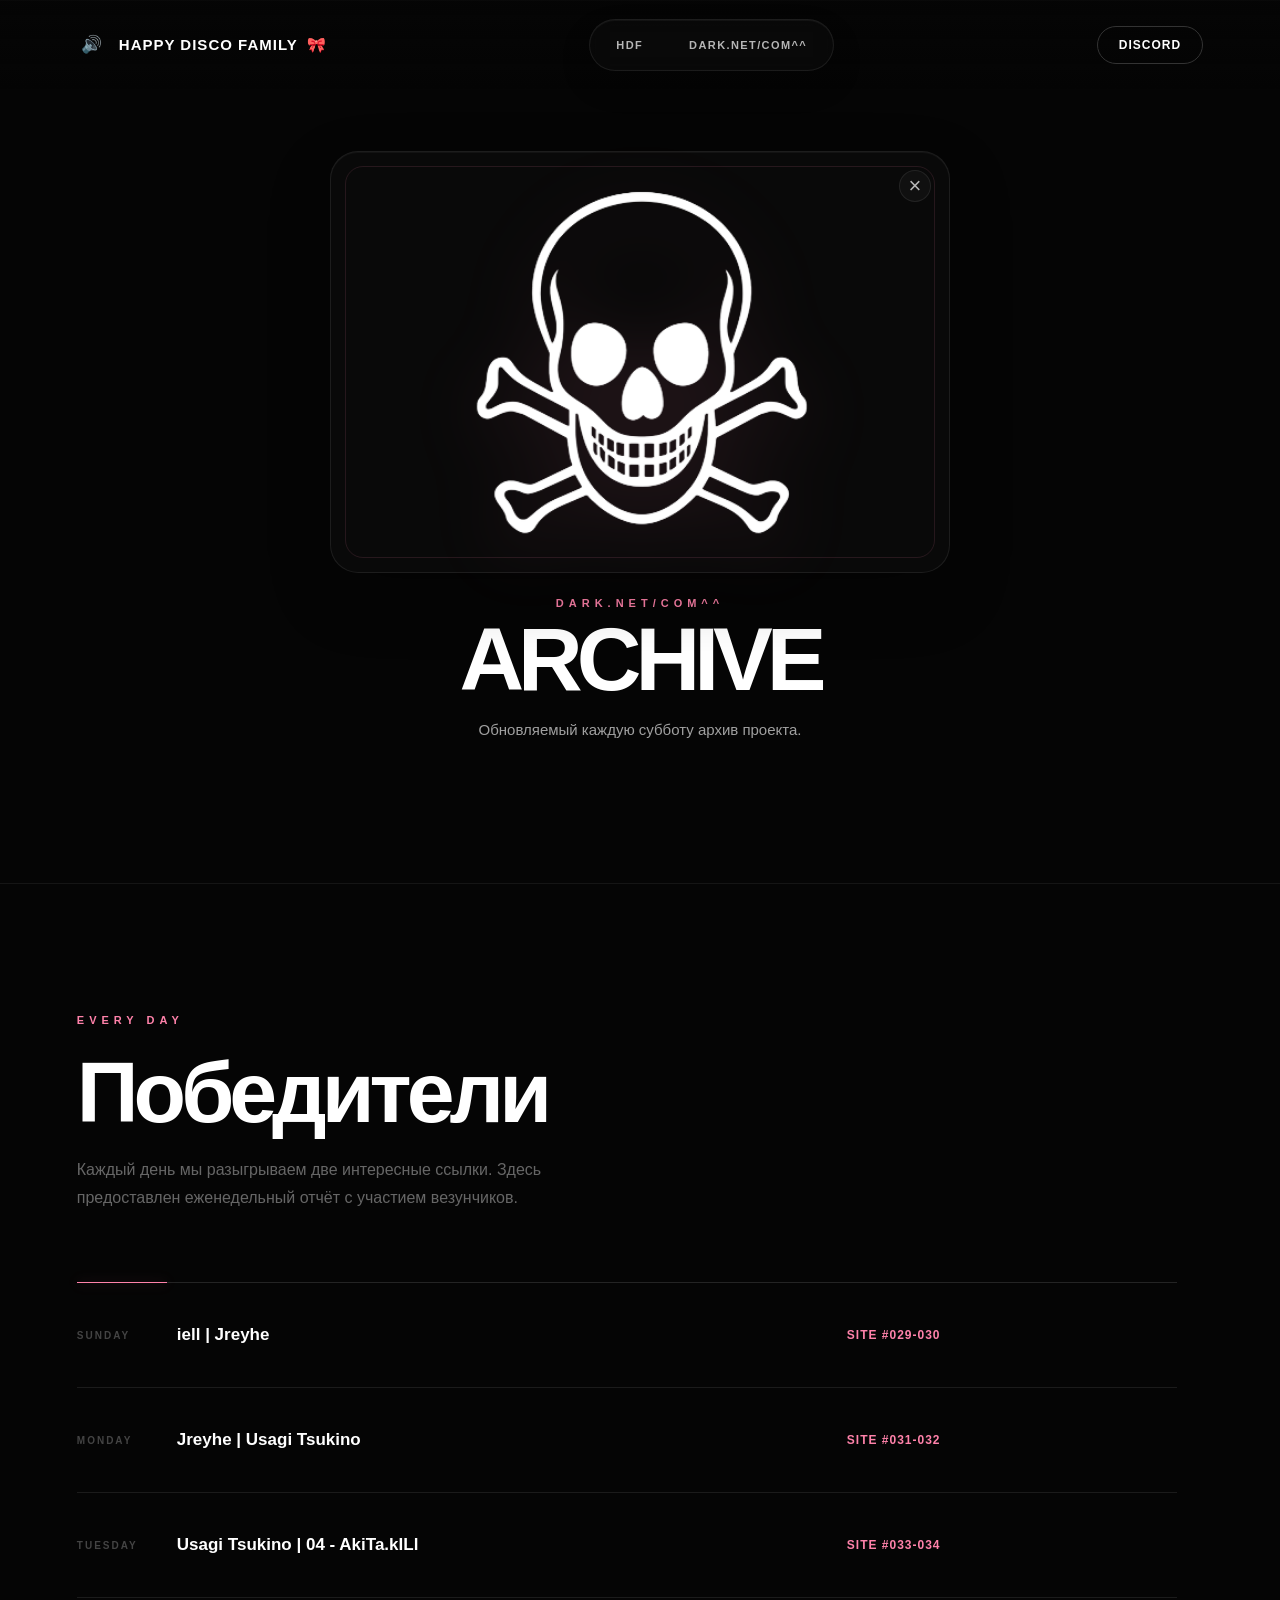
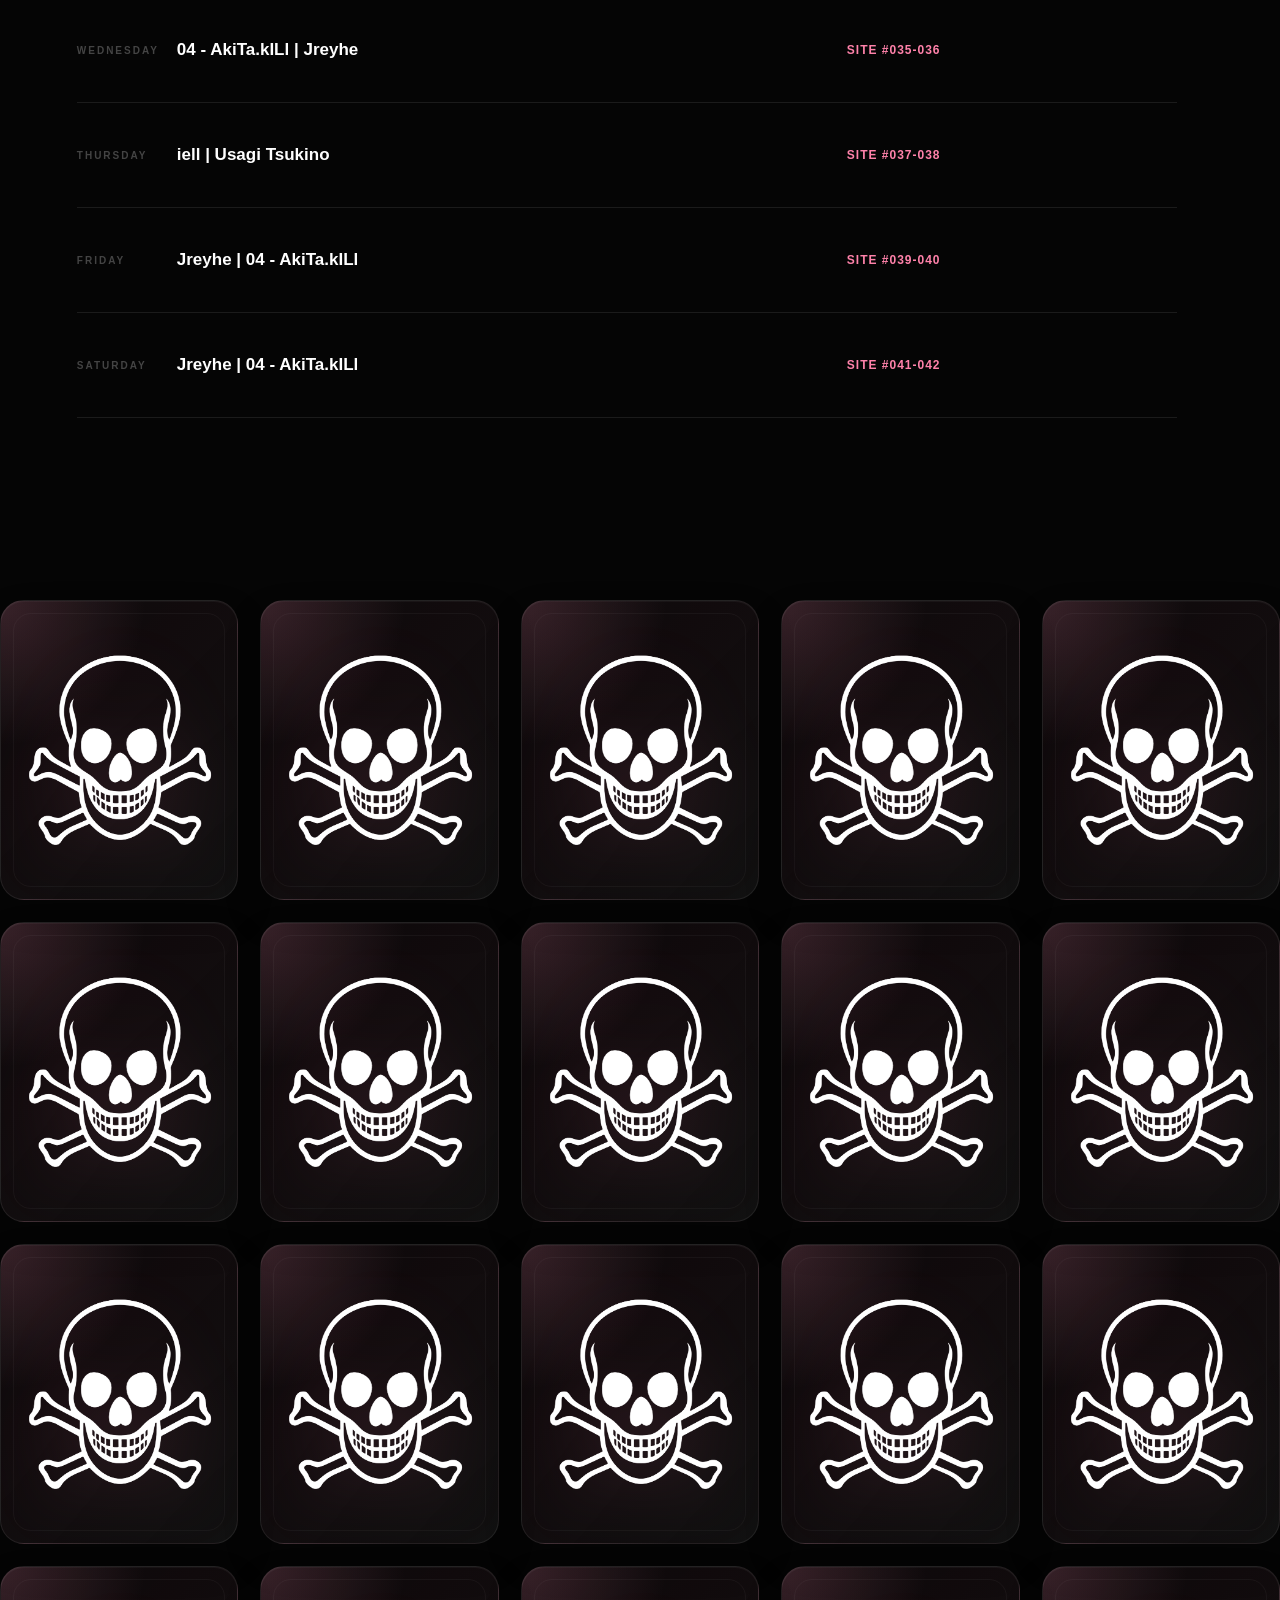
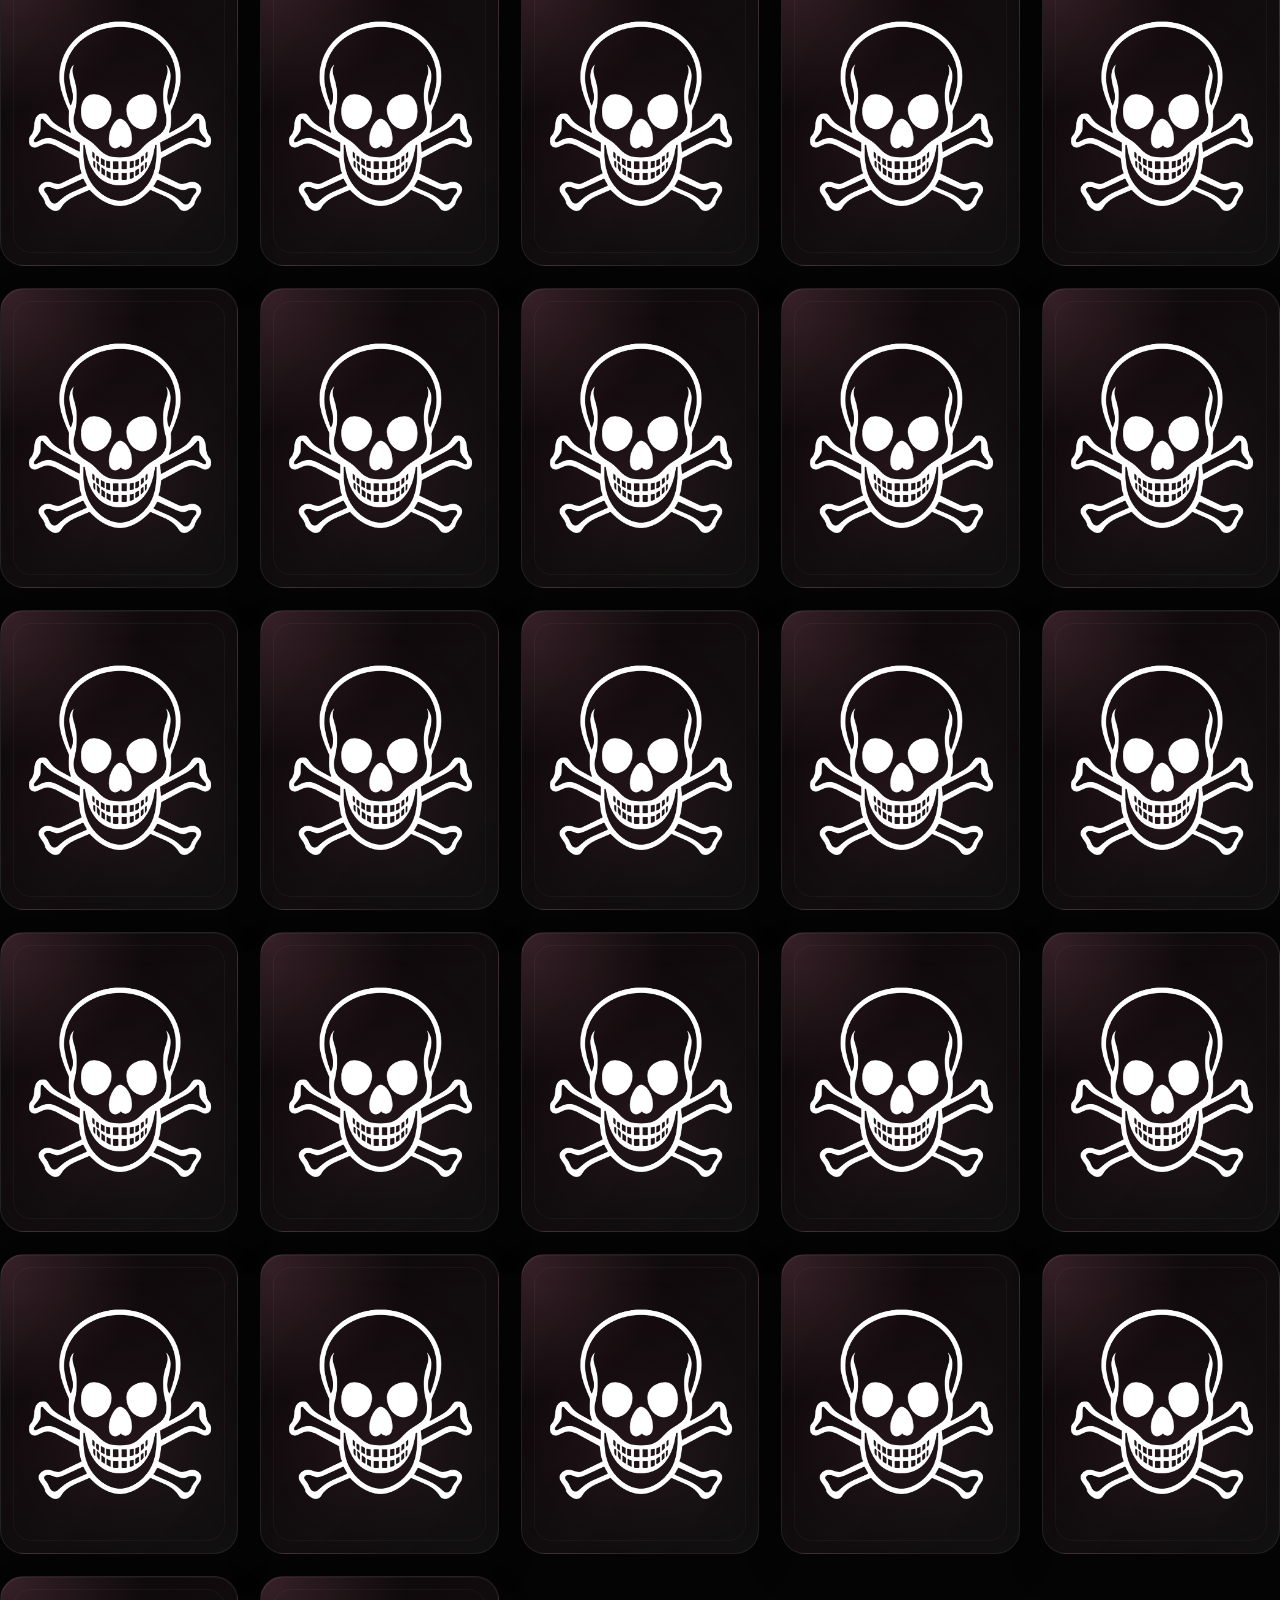
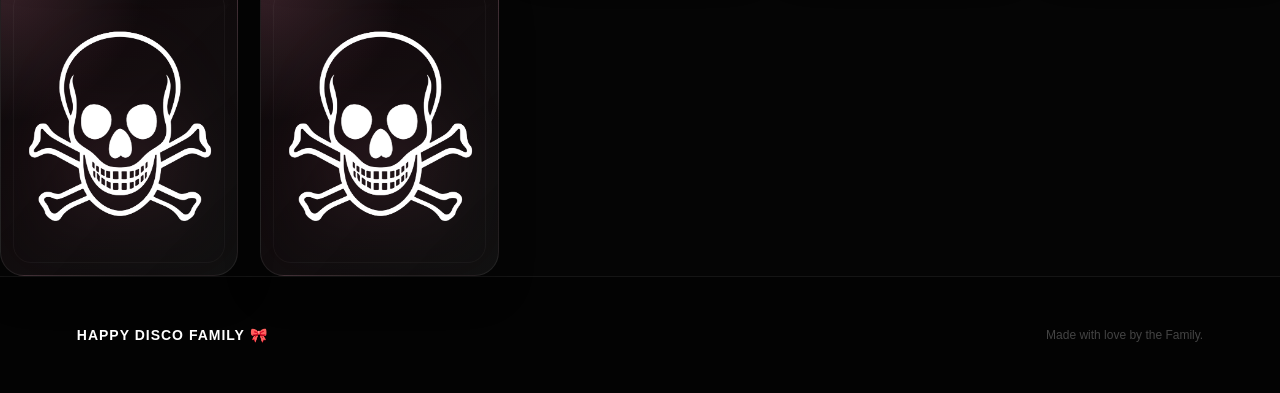
==== archive.html @ ae35b3ab "Add files via upload" ====
<!DOCTYPE html>

<html lang="ru">

<head>

    <meta charset="UTF-8">

    <meta
        name="viewport"
        content="width=device-width, initial-scale=1.0"
    >

    <title>Happy Disco Family 🎀 - Archive</title>

    <link
        rel="stylesheet"
        href="style.css"
    >

</head>

<body>

    <audio
        id="background-music"
        src="music/Massive Attack, Elizabeth Fraser - Teardrop (SPOTISAVER).mp3"
        autoplay
        loop
        preload="auto"
    ></audio>

    <!-- =========================
         НАВИГАЦИЯ
    ========================== -->

    <header class="navbar">

        <div class="navbar-brand">

            <div class="audio-control">

                <button
                    class="audio-toggle"
                    type="button"
                    aria-label="Выключить звук"
                    aria-pressed="false"
                >
                    <span aria-hidden="true">🔊</span>
                </button>

                <label class="volume-slider" aria-label="Громкость">
                    <input
                        type="range"
                        min="0"
                        max="1"
                        step="0.01"
                        value="1"
                    >
                </label>

            </div>

            <a
                href="index.html"
                class="logo"
            >
                HAPPY DISCO FAMILY <span>🎀</span>
            </a>

        </div>


        <nav>

            <a href="index.html#family">
                HDF
            </a>

            <a href="index.html#darknet">
                DARK.NET/COM^^
            </a>

        </nav>


        <a
            href="https://discord.gg/QB5gDTQSHA"
            class="discord-button"
            target="_blank"
            rel="noopener noreferrer"
        >
            DISCORD
        </a>

    </header>



    <main>


        <!-- =========================
             АРХИВ
        ========================== -->

        <section class="archive">

            <div class="archive-hero">

                <div class="archive-hero-logo">
                    <a href="index.html" class="archive-close" aria-label="Закрыть">
                        ×
                    </a>

                    <img
                        src="images/logo.png"
                        alt="Dark.Net/Com^^ logo"
                    >
                </div>

                <div class="archive-hero-copy">
                    <p class="eyebrow">
                        DARK.NET/COM^^
                    </p>

                    <h1>
                        ARCHIVE
                    </h1>

                    <p>
                        Обновляемый каждую субботу архив проекта.
                    </p>
                </div>

            </div>

        </section>


        <!-- =========================
             ПОБЕДИТЕЛИ
        ========================== -->

        <section
            class="winners"
            id="winners"
        >


            <div class="section-heading">

                <p class="eyebrow">
                    EVERY DAY
                </p>


                <h2>
                    Победители
                </h2>


                <p>
                    Каждый день мы разыгрываем две интересные ссылки.
                    Здесь предоставлен еженедельный отчёт с участием везунчиков.
                </p>

            </div>



            <div class="winner-list">


                <div class="winner">

                    <span class="winner-day">
                        SUNDAY
                    </span>


                    <span class="winner-name">
                        iell | Jreyhe
                    </span>


                    <span class="winner-site">
                        SITE #029-030
                    </span>

                </div>



                <div class="winner">

                    <span class="winner-day">
                        MONDAY
                    </span>


                    <span class="winner-name">
                        Jreyhe | Usagi Tsukino
                    </span>


                    <span class="winner-site">
                        SITE #031-032
                    </span>

                </div>



                <div class="winner">

                    <span class="winner-day">
                        TUESDAY
                    </span>


                    <span class="winner-name">
                        Usagi Tsukino | 04 - AkiTa.kILl
                    </span>


                    <span class="winner-site">
                        SITE #033-034
                    </span>

                </div>



                <div class="winner">

                    <span class="winner-day">
                        WEDNESDAY
                    </span>


                    <span class="winner-name">
                        04 - AkiTa.kILl | Jreyhe
                    </span>


                    <span class="winner-site">
                        SITE #035-036
                    </span>

                </div>



                <div class="winner">

                    <span class="winner-day">
                        THURSDAY
                    </span>


                    <span class="winner-name">
                        iell | Usagi Tsukino
                    </span>


                    <span class="winner-site">
                        SITE #037-038
                    </span>

                </div>



                <div class="winner">

                    <span class="winner-day">
                        FRIDAY
                    </span>


                    <span class="winner-name">
                        Jreyhe | 04 - AkiTa.kILl
                    </span>


                    <span class="winner-site">
                        SITE #039-040
                    </span>

                </div>



                <div class="winner">

                    <span class="winner-day">
                        SATURDAY
                    </span>


                    <span class="winner-name">
                        Jreyhe | 04 - AkiTa.kILl
                    </span>


                    <span class="winner-site">
                        SITE #041-042
                    </span>

                </div>


            </div>


        </section>


            <div class="archive-card-section">

                <div class="archive-card-grid">

                    <article class="flip-card site-card-001" tabindex="0" aria-label="Перевернуть карточку">
                        <div class="flip-card-inner">
                            <div class="flip-card-face flip-card-front">
                                <img src="images/logo.png" alt="Dark.Net/Com^^" />
                            </div>
                            <div class="flip-card-face flip-card-back">
                                <span class="card-tag">SITE #001</span>
                                <img class="site-icon" src="icons/Pornhub.png" alt="Pornhub" />
                                <a
                                    class="site-link-button"
                                    href="https://www.youtube.com/channel/UCO9WgXkL3Xd7jzasGECyHsg"
                                    target="_blank"
                                    rel="noopener noreferrer"
                                >
                                    ОТКРЫТЬ САЙТ
                                </a>
                            </div>
                        </div>
                    </article>

                    <article class="flip-card" tabindex="0" aria-label="Перевернуть карточку">
                        <div class="flip-card-inner">
                            <div class="flip-card-face flip-card-front">
                                <img src="images/logo.png" alt="Dark.Net/Com^^" />
                            </div>
                            <div class="flip-card-face flip-card-back">
                                <span class="card-tag">SITE #002</span>
                                <img class="site-icon" src='icons/Meow Camera.png' alt="Meow Camera" />
                                <a class="site-link-button" href="https://meow.camera" target="_blank" rel="noopener noreferrer">ОТКРЫТЬ САЙТ</a>
                            </div>
                        </div>
                    </article>

                    <article class="flip-card" tabindex="0" aria-label="Перевернуть карточку">
                        <div class="flip-card-inner">
                            <div class="flip-card-face flip-card-front">
                                <img src="images/logo.png" alt="Dark.Net/Com^^" />
                            </div>
                            <div class="flip-card-face flip-card-back">
                                <span class="card-tag">SITE #003</span>
                                <img class="site-icon" src="icons/Dverso.png" alt="Dverso" />
                                <a class="site-link-button" href="https://tools.dverso.io/bgremove" target="_blank" rel="noopener noreferrer">ОТКРЫТЬ САЙТ</a>
                            </div>
                        </div>
                    </article>

                    <article class="flip-card" tabindex="0" aria-label="Перевернуть карточку">
                        <div class="flip-card-inner">
                            <div class="flip-card-face flip-card-front">
                                <img src="images/logo.png" alt="Dark.Net/Com^^" />
                            </div>
                            <div class="flip-card-face flip-card-back">
                                <span class="card-tag">SITE #004</span>
                                <img class="site-icon" src="icons/Saydnaya.png" alt="Saydnaya" />
                                <a class="site-link-button" href="https://saydnaya.amnesty.org"ner noreferrer">ОТКРЫТЬ САЙТ</a>
                            </div>
                        </div>
                    </article>

                    <article class="flip-card" tabindex="0" aria-label="Перевернуть карточку">
                        <div class="flip-card-inner">
                            <div class="flip-card-face flip-card-front">
                                <img src="images/logo.png" alt="Dark.Net/Com^^" />
                            </div>
                            <div class="flip-card-face flip-card-back">
                                <span class="card-tag">SITE #005</span>
                                <img class="site-icon" src="icons/Elgoog.png" alt="Elgoog" />
                                <a class="site-link-button" href="https://elgoog.im" rel="noopener noreferrer">ОТКРЫТЬ САЙТ</a>
                            </div>
                        </div>
                    </article>

                    <article class="flip-card" tabindex="0" aria-label="Перевернуть карточку">
                        <div class="flip-card-inner">
                            <div class="flip-card-face flip-card-front">
                                <img src="images/logo.png" alt="Dark.Net/Com^^" />
                            </div>
                            <div class="flip-card-face flip-card-back">
                                <span class="card-tag">SITE #006</span>
                                <img class="site-icon" src="icons/Radio Garden.png" alt="Radio Garden" />
                                <a class="site-link-button" href="https://radio.garden" target="_blank" rel="noopener noreferrer">ОТКРЫТЬ САЙТ</a>
                            </div>
                        </div>
                    </article>

                    <article class="flip-card" tabindex="0" aria-label="Перевернуть карточку">
                        <div class="flip-card-inner">
                            <div class="flip-card-face flip-card-front">
                                <img src="images/logo.png" alt="Dark.Net/Com^^" />
                            </div>
                            <div class="flip-card-face flip-card-back">
                                <span class="card-tag">SITE #007</span>
                                <img class="site-icon" src="icons/Windows93.png" alt="Windows 93" />
                                <a class="site-link-button" href="https://windows93.net" target="_blank" rel="noopener noreferrer">ОТКРЫТЬ САЙТ</a>
                            </div>
                        </div>
                    </article>

                    <article class="flip-card" tabindex="0" aria-label="Перевернуть карточку">
                        <div class="flip-card-inner">
                            <div class="flip-card-face flip-card-front">
                                <img src="images/logo.png" alt="Dark.Net/Com^^" />
                            </div>
                            <div class="flip-card-face flip-card-back">
                                <span class="card-tag">SITE #008</span>
                                <img class="site-icon" src="icons/Jomi.png" alt="Jomi" />
                                <a class="site-link-button" href="https://jomi.com" target="_blank" rel="noopener noreferrer">ОТКРЫТЬ САЙТ</a>
                            </div>
                        </div>
                    </article>

                    <article class="flip-card" tabindex="0" aria-label="Перевернуть карточку">
                        <div class="flip-card-inner">
                            <div class="flip-card-face flip-card-front">
                                <img src="images/logo.png" alt="Dark.Net/Com^^" />
                            </div>
                            <div class="flip-card-face flip-card-back">
                                <span class="card-tag">SITE #009</span>
                                <img class="site-icon" src="icons/PIXELSYNTH.png" alt="PIXELSYNTH" />
                                <a class="site-link-button" href="https://ojack.xyz/PIXELSYNTH" target="_blank" rel="noopener noreferrer">ОТКРЫТЬ САЙТ</a>
                            </div>
                        </div>
                    </article>

                    <article class="flip-card" tabindex="0" aria-label="Перевернуть карточку">
                        <div class="flip-card-inner">
                            <div class="flip-card-face flip-card-front">
                                <img src="images/logo.png" alt="Dark.Net/Com^^" />
                            </div>
                            <div class="flip-card-face flip-card-back">
                                <span class="card-tag">SITE #010</span>
                                <img class="site-icon" src="icons/StaggeringBeauty.png" alt="Staggering Beauty" />
                                <a class="site-link-button" href="https://staggeringbeauty.io" target="_blank" rel="noopener noreferrer">ОТКРЫТЬ САЙТ</a>
                            </div>
                        </div>
                    </article>

                    <article class="flip-card" tabindex="0" aria-label="Перевернуть карточку">
                        <div class="flip-card-inner">
                            <div class="flip-card-face flip-card-front">
                                <img src="images/logo.png" alt="Dark.Net/Com^^" />
                            </div>
                            <div class="flip-card-face flip-card-back">
                                <span class="card-tag">SITE #011</span>
                                <img class="site-icon" src="icons/Pastvu.png" alt="PastVu" />
                                <a class="site-link-button" href="https://pastvu.com" target="_blank" rel="noopener noreferrer">ОТКРЫТЬ САЙТ</a>
                            </div>
                        </div>
                    </article>

                    <article class="flip-card" tabindex="0" aria-label="Перевернуть карточку">
                        <div class="flip-card-inner">
                            <div class="flip-card-face flip-card-front">
                                <img src="images/logo.png" alt="Dark.Net/Com^^" />
                            </div>
                            <div class="flip-card-face flip-card-back">
                                <span class="card-tag">SITE #012</span>
                                <img class="site-icon" src="icons/Lofi-Player.png" alt="Lofi Player" />
                                <a class="site-link-button" href="https://magenta.github.io/lofi-player" target="_blank" rel="noopener noreferrer">ОТКРЫТЬ САЙТ</a>
                            </div>
                        </div>
                    </article>

                    <article class="flip-card" tabindex="0" aria-label="Перевернуть карточку">
                        <div class="flip-card-inner">
                            <div class="flip-card-face flip-card-front">
                                <img src="images/logo.png" alt="Dark.Net/Com^^" />
                            </div>
                            <div class="flip-card-face flip-card-back">
                                <span class="card-tag">SITE #013</span>
                                <img class="site-icon" src="icons/MazeToys.png" alt="Maze Toys" />
                                <a class="site-link-button" href="https://maze.toys" target="_blank" rel="noopener noreferrer">ОТКРЫТЬ САЙТ</a>
                            </div>
                        </div>
                    </article>

                    <article class="flip-card" tabindex="0" aria-label="Перевернуть карточку">
                        <div class="flip-card-inner">
                            <div class="flip-card-face flip-card-front">
                                <img src="images/logo.png" alt="Dark.Net/Com^^" />
                            </div>
                            <div class="flip-card-face flip-card-back">
                                <span class="card-tag">SITE #014</span>
                                <img class="site-icon" src="icons/Webamp.png" alt="Webamp" />
                                <a class="site-link-button" href="https://webamp.org" target="_blank" rel="noopener noreferrer">ОТКРЫТЬ САЙТ</a>
                            </div>
                        </div>
                    </article>

                    <article class="flip-card" tabindex="0" aria-label="Перевернуть карточку">
                        <div class="flip-card-inner">
                            <div class="flip-card-face flip-card-front">
                                <img src="images/logo.png" alt="Dark.Net/Com^^" />
                            </div>
                            <div class="flip-card-face flip-card-back">
                                <span class="card-tag">SITE #015</span>
                                <img class="site-icon" src="icons/ChihuahuaSpin.png" alt="Chihuahua Spin" />
                                <a class="site-link-button" href="http://chihuahuaspin.com" target="_blank" rel="noopener noreferrer">ОТКРЫТЬ САЙТ</a>
                            </div>
                        </div>
                    </article>

                    <article class="flip-card" tabindex="0" aria-label="Перевернуть карточку">
                        <div class="flip-card-inner">
                            <div class="flip-card-face flip-card-front">
                                <img src="images/logo.png" alt="Dark.Net/Com^^" />
                            </div>
                            <div class="flip-card-face flip-card-back">
                                <span class="card-tag">SITE #016</span>
                                <img class="site-icon" src="icons/PlaneCrashInfo.png" alt="Plane Crash Info" />
                                <a class="site-link-button" href="https://planecrashinfo.com" target="_blank" rel="noopener noreferrer">ОТКРЫТЬ САЙТ</a>
                            </div>
                        </div>
                    </article>

                    <article class="flip-card" tabindex="0" aria-label="Перевернуть карточку">
                        <div class="flip-card-inner">
                            <div class="flip-card-face flip-card-front">
                                <img src="images/logo.png" alt="Dark.Net/Com^^" />
                            </div>
                            <div class="flip-card-face flip-card-back">
                                <span class="card-tag">SITE #017</span>
                                <img class="site-icon" src="icons/Lomando.png" alt="Lomando" />
                                <a class="site-link-button" href="https://lomando.com" target="_blank" rel="noopener noreferrer">ОТКРЫТЬ САЙТ</a>
                            </div>
                        </div>
                    </article>

                    <article class="flip-card" tabindex="0" aria-label="Перевернуть карточку">
                        <div class="flip-card-inner">
                            <div class="flip-card-face flip-card-front">
                                <img src="images/logo.png" alt="Dark.Net/Com^^" />
                            </div>
                            <div class="flip-card-face flip-card-back">
                                <span class="card-tag">SITE #018</span>
                                <img class="site-icon" src="icons/Shared-Piano.png" alt="Shared Piano" />
                                <a class="site-link-button" href="https://musiclab.chromeexperiments.com/Shared-Piano" target="_blank" rel="noopener noreferrer">ОТКРЫТЬ САЙТ</a>
                            </div>
                        </div>
                    </article>

                    <article class="flip-card" tabindex="0" aria-label="Перевернуть карточку">
                        <div class="flip-card-inner">
                            <div class="flip-card-face flip-card-front">
                                <img src="images/logo.png" alt="Dark.Net/Com^^" />
                            </div>
                            <div class="flip-card-face flip-card-back">
                                <span class="card-tag">SITE #019</span>
                                <img class="site-icon" src="icons/Astronaut.png" alt="Astronaut" />
                                <a class="site-link-button" href="http://astronaut.io" target="_blank" rel="noopener noreferrer">ОТКРЫТЬ САЙТ</a>
                            </div>
                        </div>
                    </article>

                    <article class="flip-card" tabindex="0" aria-label="Перевернуть карточку">
                        <div class="flip-card-inner">
                            <div class="flip-card-face flip-card-front">
                                <img src="images/logo.png" alt="Dark.Net/Com^^" />
                            </div>
                            <div class="flip-card-face flip-card-back">
                                <span class="card-tag">SITE #020</span>
                                <img class="site-icon" src="icons/TheQuietPlace.png" alt="The Quiet Place Project" />
                                <a class="site-link-button" href="https://thequietplaceproject.xyz" target="_blank" rel="noopener noreferrer">ОТКРЫТЬ САЙТ</a>
                            </div>
                        </div>
                    </article>

                    <article class="flip-card" tabindex="0" aria-label="Перевернуть карточку">
                        <div class="flip-card-inner">
                            <div class="flip-card-face flip-card-front">
                                <img src="images/logo.png" alt="Dark.Net/Com^^" />
                            </div>
                            <div class="flip-card-face flip-card-back">
                                <span class="card-tag">SITE #021</span>
                                <img class="site-icon" src="icons/Stimulation-Clicker.png" alt="Stimulation Clicker" />
                                <a class="site-link-button" href="https://neal.fun/stimulation-clicker" target="_blank" rel="noopener noreferrer">ОТКРЫТЬ САЙТ</a>
                            </div>
                        </div>
                    </article>

                    <article class="flip-card" tabindex="0" aria-label="Перевернуть карточку">
                        <div class="flip-card-inner">
                            <div class="flip-card-face flip-card-front">
                                <img src="images/logo.png" alt="Dark.Net/Com^^" />
                            </div>
                            <div class="flip-card-face flip-card-back">
                                <span class="card-tag">SITE #022</span>
                                <img class="site-icon" src="icons/Internet-Roadtrip.png" alt="Internet Roadtrip" />
                                <a class="site-link-button" href="https://neal.fun/internet-roadtrip" target="_blank" rel="noopener noreferrer">ОТКРЫТЬ САЙТ</a>
                            </div>
                        </div>
                    </article>

                    <article class="flip-card" tabindex="0" aria-label="Перевернуть карточку">
                        <div class="flip-card-inner">
                            <div class="flip-card-face flip-card-front">
                                <img src="images/logo.png" alt="Dark.Net/Com^^" />
                            </div>
                            <div class="flip-card-face flip-card-back">
                                <span class="card-tag">SITE #023</span>
                                <img class="site-icon" src="icons/Death-Spiral.png" alt="Death Spiral" />
                                <a class="site-link-button" href="https://kindanice.itch.io/death-spiral" target="_blank" rel="noopener noreferrer">ОТКРЫТЬ САЙТ</a>
                            </div>
                        </div>
                    </article>

                    <article class="flip-card" tabindex="0" aria-label="Перевернуть карточку">
                        <div class="flip-card-inner">
                            <div class="flip-card-face flip-card-front">
                                <img src="images/logo.png" alt="Dark.Net/Com^^" />
                            </div>
                            <div class="flip-card-face flip-card-back">
                                <span class="card-tag">SITE #024</span>
                                <img class="site-icon" src="icons/Moss-Moss.png" alt="Moss Moss" />
                                <a class="site-link-button" href="https://noelcody.itch.io/moss-moss" target="_blank" rel="noopener noreferrer">ОТКРЫТЬ САЙТ</a>
                            </div>
                        </div>
                    </article>

                    <article class="flip-card" tabindex="0" aria-label="Перевернуть карточку">
                        <div class="flip-card-inner">
                            <div class="flip-card-face flip-card-front">
                                <img src="images/logo.png" alt="Dark.Net/Com^^" />
                            </div>
                            <div class="flip-card-face flip-card-back">
                                <span class="card-tag">SITE #025</span>
                                <img class="site-icon" src="icons/NetworkEffect.png" alt="Network Effect" />
                                <a class="site-link-button" href="https://networkeffect.io" target="_blank" rel="noopener noreferrer">ОТКРЫТЬ САЙТ</a>
                            </div>
                        </div>
                    </article>

                    <article class="flip-card" tabindex="0" aria-label="Перевернуть карточку">
                        <div class="flip-card-inner">
                            <div class="flip-card-face flip-card-front">
                                <img src="images/logo.png" alt="Dark.Net/Com^^" />
                            </div>
                            <div class="flip-card-face flip-card-back">
                                <span class="card-tag">SITE #026</span>
                                <img class="site-icon" src="icons/Roadtrip.png" alt="Roadtrip" />
                                <a class="site-link-button" href="https://tempo-l.ch/experiments/roadtrip" target="_blank" rel="noopener noreferrer">ОТКРЫТЬ САЙТ</a>
                            </div>
                        </div>
                    </article>

                    <article class="flip-card" tabindex="0" aria-label="Перевернуть карточку">
                        <div class="flip-card-inner">
                            <div class="flip-card-face flip-card-front">
                                <img src="images/logo.png" alt="Dark.Net/Com^^" />
                            </div>
                            <div class="flip-card-face flip-card-back">
                                <span class="card-tag">SITE #027</span>
                                <img class="site-icon" src="icons/Earth-Food.png" alt="Earth Food" />
                                <a class="site-link-button" href="https://justone.earth/food" target="_blank" rel="noopener noreferrer">ОТКРЫТЬ САЙТ</a>
                            </div>
                        </div>
                    </article>

                    <article class="flip-card" tabindex="0" aria-label="Перевернуть карточку">
                        <div class="flip-card-inner">
                            <div class="flip-card-face flip-card-front">
                                <img src="images/logo.png" alt="Dark.Net/Com^^" />
                            </div>
                            <div class="flip-card-face flip-card-back">
                                <span class="card-tag">SITE #028</span>
                                <img class="site-icon" src="icons/Lines.png" alt="Lines" />
                                <a class="site-link-button" href="https://lines.chromeexperiments.com" target="_blank" rel="noopener noreferrer">ОТКРЫТЬ САЙТ</a>
                            </div>
                        </div>
                    </article>

                    <article class="flip-card" tabindex="0" aria-label="Перевернуть карточку">
                        <div class="flip-card-inner">
                            <div class="flip-card-face flip-card-front">
                                <img src="images/logo.png" alt="Dark.Net/Com^^" />
                            </div>
                            <div class="flip-card-face flip-card-back">
                                <span class="card-tag">SITE #029</span>
                                <img class="site-icon" src="icons/Window-Swap.png" alt="Window Swap" />
                                <a class="site-link-button" href="https://www.window-swap.com" target="_blank" rel="noopener noreferrer">ОТКРЫТЬ САЙТ</a>
                            </div>
                        </div>
                    </article>

                    <article class="flip-card" tabindex="0" aria-label="Перевернуть карточку">
                        <div class="flip-card-inner">
                            <div class="flip-card-face flip-card-front">
                                <img src="images/logo.png" alt="Dark.Net/Com^^" />
                            </div>
                            <div class="flip-card-face flip-card-back">
                                <span class="card-tag">SITE #030</span>
                                <img class="site-icon" src="icons/Zoomquilt.png" alt="Zoomquilt" />
                                <a class="site-link-button" href="https://zoomquilt.org" target="_blank" rel="noopener noreferrer">ОТКРЫТЬ САЙТ</a>
                            </div>
                        </div>
                    </article>

                    <article class="flip-card" tabindex="0" aria-label="Перевернуть карточку">
                        <div class="flip-card-inner">
                            <div class="flip-card-face flip-card-front">
                                <img src="images/logo.png" alt="Dark.Net/Com^^" />
                            </div>
                            <div class="flip-card-face flip-card-back">
                                <span class="card-tag">SITE #031</span>
                                <img class="site-icon" src="icons/UFO Stalker.png" alt="UFO Stalker" />
                                <a class="site-link-button" href="https://ufostalker.com" target="_blank" rel="noopener noreferrer">ОТКРЫТЬ САЙТ</a>
                            </div>
                        </div>
                    </article>

                    <article class="flip-card" tabindex="0" aria-label="Перевернуть карточку">
                        <div class="flip-card-inner">
                            <div class="flip-card-face flip-card-front">
                                <img src="images/logo.png" alt="Dark.Net/Com^^" />
                            </div>
                            <div class="flip-card-face flip-card-back">
                                <span class="card-tag">SITE #032</span>
                                <img class="site-icon" src="icons/Nukemap.png" alt="Nukemap" />
                                <a class="site-link-button" href="https://nuclearsecrecy.com/nukemap" target="_blank" rel="noopener noreferrer">ОТКРЫТЬ САЙТ</a>
                            </div>
                        </div>
                    </article>

                    <article class="flip-card" tabindex="0" aria-label="Перевернуть карточку">
                        <div class="flip-card-inner">
                            <div class="flip-card-face flip-card-front">
                                <img src="images/logo.png" alt="Dark.Net/Com^^" />
                            </div>
                            <div class="flip-card-face flip-card-back">
                                <span class="card-tag">SITE #033</span>
                                <img class="site-icon" src="icons/Purrli.png" alt="Purrli" />
                                <a class="site-link-button" href="https://purrli.com" target="_blank" rel="noopener noreferrer">ОТКРЫТЬ САЙТ</a>
                            </div>
                        </div>
                    </article>

                    <article class="flip-card" tabindex="0" aria-label="Перевернуть карточку">
                        <div class="flip-card-inner">
                            <div class="flip-card-face flip-card-front">
                                <img src="images/logo.png" alt="Dark.Net/Com^^" />
                            </div>
                            <div class="flip-card-face flip-card-back">
                                <span class="card-tag">SITE #034</span>
                                <img class="site-icon" src="icons/3D Periodic Table.png" alt="3D Periodic Table" />
                                <a class="site-link-button" href="https://graphoverflow.com/graphs/3d-periodic-table.html" target="_blank" rel="noopener noreferrer">ОТКРЫТЬ САЙТ</a>
                            </div>
                        </div>
                    </article>

                    <article class="flip-card" tabindex="0" aria-label="Перевернуть карточку">
                        <div class="flip-card-inner">
                            <div class="flip-card-face flip-card-front">
                                <img src="images/logo.png" alt="Dark.Net/Com^^" />
                            </div>
                            <div class="flip-card-face flip-card-back">
                                <span class="card-tag">SITE #035</span>
                                <img class="site-icon" src="icons/Kilobytes Gambit.png" alt="Kilobytes Gambit" />
                                <a class="site-link-button" href="https://vole.wtf/kilobytes-gambit" target="_blank" rel="noopener noreferrer">ОТКРЫТЬ САЙТ</a>
                            </div>
                        </div>
                    </article>

                    <article class="flip-card" tabindex="0" aria-label="Перевернуть карточку">
                        <div class="flip-card-inner">
                            <div class="flip-card-face flip-card-front">
                                <img src="images/logo.png" alt="Dark.Net/Com^^" />
                            </div>
                            <div class="flip-card-face flip-card-back">
                                <span class="card-tag">SITE #036</span>
                                <img class="site-icon" src="icons/Perfect Circle.png" alt="Perfect Circle" />
                                <a class="site-link-button" href="https://neal.fun/perfect-circle" target="_blank" rel="noopener noreferrer">ОТКРЫТЬ САЙТ</a>
                            </div>
                        </div>
                    </article>

                    <article class="flip-card" tabindex="0" aria-label="Перевернуть карточку">
                        <div class="flip-card-inner">
                            <div class="flip-card-face flip-card-front">
                                <img src="images/logo.png" alt="Dark.Net/Com^^" />
                            </div>
                            <div class="flip-card-face flip-card-back">
                                <span class="card-tag">SITE #037</span>
                                <img class="site-icon" src="icons/FlightRadar24.png" alt="Flight Radar 24" />
                                <a class="site-link-button" href="https://www.flightradar24.com" target="_blank" rel="noopener noreferrer">ОТКРЫТЬ САЙТ</a>
                            </div>
                        </div>
                    </article>

                    <article class="flip-card" tabindex="0" aria-label="Перевернуть карточку">
                        <div class="flip-card-inner">
                            <div class="flip-card-face flip-card-front">
                                <img src="images/logo.png" alt="Dark.Net/Com^^" />
                            </div>
                            <div class="flip-card-face flip-card-back">
                                <span class="card-tag">SITE #038</span>
                                <img class="site-icon" src="icons/EarthCam.png" alt="EarthCam" />
                                <a class="site-link-button" href="https://www.earthcam.com" target="_blank" rel="noopener noreferrer">ОТКРЫТЬ САЙТ</a>
                            </div>
                        </div>
                    </article>

                    <article class="flip-card" tabindex="0" aria-label="Перевернуть карточку">
                        <div class="flip-card-inner">
                            <div class="flip-card-face flip-card-front">
                                <img src="images/logo.png" alt="Dark.Net/Com^^" />
                            </div>
                            <div class="flip-card-face flip-card-back">
                                <span class="card-tag">SITE #039</span>
                                <img class="site-icon" src="icons/First Person Tetris.png" alt="First Person Tetris" />
                                <a class="site-link-button" href="https://firstpersontetris.com" target="_blank" rel="noopener noreferrer">ОТКРЫТЬ САЙТ</a>
                            </div>
                        </div>
                    </article>

                    <article class="flip-card" tabindex="0" aria-label="Перевернуть карточку">
                        <div class="flip-card-inner">
                            <div class="flip-card-face flip-card-front">
                                <img src="images/logo.png" alt="Dark.Net/Com^^" />
                            </div>
                            <div class="flip-card-face flip-card-back">
                                <span class="card-tag">SITE #040</span>
                                <img class="site-icon" src="icons/Classic Minecraft.png" alt="Classic Minecraft" />
                                <a class="site-link-button" href="https://classic.minecraft.net" target="_blank" rel="noopener noreferrer">ОТКРЫТЬ САЙТ</a>
                            </div>
                        </div>
                    </article>

                    <article class="flip-card" tabindex="0" aria-label="Перевернуть карточку">
                        <div class="flip-card-inner">
                            <div class="flip-card-face flip-card-front">
                                <img src="images/logo.png" alt="Dark.Net/Com^^" />
                            </div>
                            <div class="flip-card-face flip-card-back">
                                <span class="card-tag">SITE #041</span>
                                <img class="site-icon" src="icons/Pointer Pointer.png" alt="Pointer Pointer" />
                                <a class="site-link-button" href="https://pointerpointer.com" target="_blank" rel="noopener noreferrer">ОТКРЫТЬ САЙТ</a>
                            </div>
                        </div>
                    </article>

                    <article class="flip-card" tabindex="0" aria-label="Перевернуть карточку">
                        <div class="flip-card-inner">
                            <div class="flip-card-face flip-card-front">
                                <img src="images/logo.png" alt="Dark.Net/Com^^" />
                            </div>
                            <div class="flip-card-face flip-card-back">
                                <span class="card-tag">SITE #042</span>
                                <img class="site-icon" src="icons/JS Paint.png" alt="JS Paint" />
                                <a class="site-link-button" href="https://jspaint.app" target="_blank" rel="noopener noreferrer">ОТКРЫТЬ САЙТ</a>
                            </div>
                        </div>
                    </article>



                </div>
            </div>

    </main>



    <!-- =========================
         FOOTER
    ========================== -->

    <footer>

        <div class="footer-logo">
            HAPPY DISCO FAMILY 🎀
        </div>


        <p>
            Made with love by the Family.
        </p>

    </footer>



    <script src="script.js"></script>

</body>

</html>
---- style.css ----
/* =========================
ОСНОВА
========================= */

* {
  margin: 0;
  padding: 0;
  box-sizing: border-box;
  }

html {
scroll-behavior: smooth;
}

body {
background: #050505;
color: #ffffff;
font-family: Arial, Helvetica, sans-serif;
min-height: 100vh;
}

body.entry-locked {
overflow: hidden;
}

.entry-screen {
position: fixed;
inset: 0;
z-index: 1000;

display: grid;
place-items: center;

background: rgba(5, 5, 5, 0.5);
backdrop-filter: blur(18px);
-webkit-backdrop-filter: blur(18px);
cursor: pointer;

opacity: 1;
visibility: visible;
transition: opacity 0.7s ease, visibility 0.7s ease;
}

.entry-screen.is-hidden {
opacity: 0;
visibility: hidden;
pointer-events: none;
}

.entry-button {
padding: 0;

border: 0;
border-radius: 0;
background: transparent;
color: #ffffff;

font: inherit;
font-size: 12px;
font-weight: 700;
letter-spacing: 3px;

cursor: pointer;
transition: background 0.3s ease, border-color 0.3s ease, transform 0.3s ease;
}

.entry-button:hover,
.entry-button:focus-visible {
background: transparent;
transform: translateY(-3px);
outline: none;
}

a {
-webkit-tap-highlight-color: transparent;
}

/* =========================
НАВИГАЦИЯ
========================= */

.navbar {
position: fixed;


top: 0;
left: 0;

width: 100%;
height: 90px;

padding: 0 6%;

display: flex;
align-items: center;
justify-content: space-between;

z-index: 100;

transition:
    height 0.45s ease,
    background 0.45s ease,
    backdrop-filter 0.45s ease,
    border-color 0.45s ease,
    transform 0.45s ease;

border-bottom: 1px solid transparent;

}

.navbar::before {
content: "";


position: absolute;

inset: 0;

background:
    linear-gradient(
        180deg,
        rgba(5, 5, 5, 0.72),
        transparent
    );

pointer-events: none;

z-index: -1;

}

.logo {
color: #ffffff;


text-decoration: none;

font-size: 15px;
font-weight: 700;

letter-spacing: 1px;

transition: 0.3s;

}

.navbar-brand {
display: flex;
align-items: center;
gap: 12px;
}

.audio-control {
position: relative;
display: flex;
align-items: center;
}

.audio-toggle {
width: 30px;
height: 30px;
padding: 0;

border: 0;
background: transparent;
color: #ffffff;

font-size: 17px;
line-height: 1;
cursor: pointer;
opacity: 0.78;
transition: opacity 0.3s ease, transform 0.3s ease;
}

.audio-toggle:hover,
.audio-toggle:focus-visible {
opacity: 1;
transform: scale(1.1);
outline: none;
}

.volume-slider {
position: absolute;
top: calc(100% + 8px);
left: 50%;
z-index: 2;

display: flex;
align-items: center;
justify-content: center;
width: 30px;
height: 108px;

background: rgba(5, 5, 5, 0.86);
border: 1px solid rgba(255, 255, 255, 0.14);
border-radius: 8px;
backdrop-filter: blur(10px);

opacity: 0;
visibility: hidden;
pointer-events: none;
transform: translate(-50%, -6px);
transition: opacity 0.25s ease, visibility 0.25s ease, transform 0.25s ease;
}

.audio-control:hover .volume-slider,
.audio-control:focus-within .volume-slider {
opacity: 1;
visibility: visible;
pointer-events: auto;
transform: translate(-50%, 0);
}

.volume-slider input {
width: 88px;
height: 24px;
accent-color: #ff82aa;
transform: rotate(-90deg);
cursor: pointer;
}

.logo span {
margin-left: 4px;


display: inline-block;

transition: 0.3s;

}

.logo:hover span {
transform:
rotate(12deg)
scale(1.1);
}

nav {
display: inline-flex;
align-items: center;
justify-content: center;

gap: 10px;
padding: 8px;

background: rgba(255, 255, 255, 0.02);
border: 1px solid rgba(255, 255, 255, 0.08);
border-radius: 999px;
backdrop-filter: blur(8px);
box-shadow: inset 0 1px 0 rgba(255, 255, 255, 0.04), 0 14px 30px rgba(0, 0, 0, 0.18);
}

nav a {
color: rgba(255, 255, 255, 0.7);
text-decoration: none;
font-size: 11px;
font-weight: 700;
letter-spacing: 1.4px;
text-transform: uppercase;

padding: 11px 18px;
border-radius: 999px;
position: relative;
transition: color 0.3s ease, background 0.3s ease, transform 0.3s ease, box-shadow 0.3s ease;
}

nav a::after {
content: none;
}

nav a:hover {
color: #ffffff;
background: rgba(255, 130, 170, 0.08);
box-shadow: inset 0 0 0 1px rgba(255, 130, 170, 0.2);
transform: translateY(-1px);
}

.discord-button {
color: #ffffff;


text-decoration: none;

font-size: 12px;
font-weight: 700;

letter-spacing: 1px;

border: 1px solid #333333;

padding: 11px 21px;

border-radius: 100px;

transition:
    background 0.3s ease,
    color 0.3s ease,
    border-color 0.3s ease,
    transform 0.3s ease;

}

.discord-button:hover {
background: #ffffff;


color: #000000;

border-color: #ffffff;

transform:
    translateY(-2px);

}

/* =========================
NAVBAR SCROLL
========================= */

.navbar-scrolled {
height: 68px;


padding-left: 4%;
padding-right: 4%;

background:
    rgba(5, 5, 5, 0.78);

backdrop-filter:
    blur(18px);

-webkit-backdrop-filter:
    blur(18px);

border-bottom:
    1px solid rgba(255, 255, 255, 0.07);

}

.navbar-scrolled .logo {
font-size: 13px;
}

.navbar-scrolled nav {
gap: 30px;
}

.navbar-scrolled .discord-button {
padding: 9px 18px;


font-size: 11px;

}

.navbar-hidden {
transform:
translateY(-100%);
}

/* =========================
HERO
========================= */

.hero {
min-height: 100vh;


position: relative;

display: flex;

align-items: center;
justify-content: center;

text-align: center;

padding:
    120px 20px 100px;

overflow: hidden;

background:
    radial-gradient(
        circle at 50% 45%,
        rgba(255, 79, 145, 0.035),
        transparent 45%
    ),
    #050505;

}

.hero-grid {
position: absolute;


inset: -100px;

opacity: 0.11;

background-image:
    linear-gradient(
        rgba(255, 255, 255, 0.07) 1px,
        transparent 1px
    ),
    linear-gradient(
        90deg,
        rgba(255, 255, 255, 0.07) 1px,
        transparent 1px
    );

background-size:
    70px 70px;

mask-image:
    radial-gradient(
        ellipse at center,
        black 0%,
        rgba(0, 0, 0, 0.8) 35%,
        transparent 72%
    );

-webkit-mask-image:
    radial-gradient(
        ellipse at center,
        black 0%,
        rgba(0, 0, 0, 0.8) 35%,
        transparent 72%
    );

animation:
    gridFloat 18s ease-in-out infinite;

}

.glow {
position: absolute;


border-radius: 50%;

pointer-events: none;

filter:
    blur(120px);

will-change:
    transform;

}

.glow-one {
width: 500px;
height: 500px;


background:
    radial-gradient(
        circle,
        rgba(255, 79, 145, 0.32),
        rgba(255, 79, 145, 0.12) 35%,
        transparent 70%
    );

opacity: 0.42;

left: 50%;
top: 50%;

filter:
    blur(55px);

z-index: 1;

}

.glow-two {
width: 420px;
height: 420px;


background:
    radial-gradient(
        circle,
        rgba(255, 158, 193, 0.24),
        rgba(255, 82, 145, 0.08) 40%,
        transparent 72%
    );

opacity: 0.45;

bottom: 5%;
right: 13%;

filter:
    blur(70px);

animation:
    floatTwo 10s ease-in-out infinite;

z-index: 1;

}

.hero::before {
content: "";


position: absolute;

width: 700px;
height: 700px;

left: 50%;
top: 50%;

transform:
    translate(-50%, -50%);

background:
    radial-gradient(
        circle,
        rgba(255, 79, 145, 0.035),
        transparent 65%
    );

pointer-events: none;

z-index: 0;

}

/* =========================
ЧАСТИЦЫ
========================= */

.particles {
position: absolute;


inset: 0;

pointer-events: none;

overflow: hidden;

z-index: 2;

}

.particle {
position: absolute;


width: 2px;
height: 2px;

background: #ffffff;

opacity: 0;

border-radius: 50%;

box-shadow:
    0 0 6px
    rgba(255, 255, 255, 0.35);

animation:
    particleFloat 6s ease-in-out infinite;

}

/* =========================
HERO CONTENT
========================= */

.hero-content {
position: relative;


z-index: 5;

max-width: 1100px;

animation:
    heroAppear 1.2s ease;

}

.hero-top {
display: flex;


align-items: center;
justify-content: center;

gap: 15px;

margin-bottom: 30px;

}

.hero-top span {
width: 50px;
height: 1px;


background:
    linear-gradient(
        90deg,
        transparent,
        #333333
    );

}

.hero-top span:last-child {
background:
linear-gradient(
90deg,
#333333,
transparent
);
}

.hero-top p {
color: #555555;


font-size: 10px;

letter-spacing: 3px;

}

.eyebrow {
color: #ff82aa;


font-size: 11px;

font-weight: 700;

letter-spacing: 5px;

margin-bottom: 28px;

}

.hero h1 {
display: flex;


flex-direction: column;

align-items: center;

position: relative;

font-size:
    clamp(65px, 12vw, 155px);

line-height: 0.78;

letter-spacing: -9px;

font-weight: 900;

}

.hero h1 span {
color: transparent;


-webkit-text-stroke:
    1px #ffffff;

transition:
    0.4s;

}

.hero h1 span:hover {
color:
rgba(255, 130, 170, 0.08);


-webkit-text-stroke-color:
    #ff82aa;

}

.hero h1 small {
position: absolute;


font-size: 45px;

margin-left: 650px;
margin-top: 130px;

transform:
    rotate(15deg);

filter:
    drop-shadow(
        0 0 12px
        rgba(255, 130, 170, 0.35)
    );

animation:
    bowFloat 4s ease-in-out infinite;

}

.description {
max-width: 500px;


margin:
    45px auto 40px;

color: #777777;

font-size: 16px;

line-height: 1.7;

}

/* =========================
КНОПКИ
========================= */

.hero-buttons {
display: flex;


justify-content: center;

gap: 12px;

flex-wrap: wrap;

}

.join-button,
.archive-button {
display: inline-block;


padding:
    15px 27px;

border-radius: 100px;

text-decoration: none;

font-size: 12px;

font-weight: 700;

letter-spacing: 1px;

transition:
    transform 0.3s,
    box-shadow 0.3s,
    border-color 0.3s;

}

.join-button {
background: #ffffff;


color: #000000;

}

.join-button:hover {
transform:
translateY(-4px);


box-shadow:
    0 12px 40px
    rgba(255, 255, 255, 0.15);

}

.archive-button {
color: #ffffff;


background:
    rgba(255, 255, 255, 0.02);

border:
    1px solid #333333;

}

.archive-button:hover {
border-color: #ffffff;


transform:
    translateY(-4px);

}

/* =========================
SCROLL HINT
========================= */

.scroll-hint {
position: absolute;


bottom: 30px;
left: 50%;

transform:
    translateX(-50%);

color: #444444;

font-size: 9px;

letter-spacing: 3px;

z-index: 5;

}

.scroll-hint span {
display: block;


margin-top: 8px;

color: #777777;

font-size: 16px;

animation:
    scrollArrow 1.5s ease-in-out infinite;

}

/* =========================
ОБЩИЕ СЕКЦИИ
========================= */

.section-heading {
max-width: 680px;


margin-bottom: 70px;

}

.section-heading h2 {
font-size:
clamp(48px, 7vw, 86px);


line-height: 0.9;

letter-spacing: -5px;

margin-bottom: 25px;

}

.section-heading > p:last-child {
color: #666666;


font-size: 16px;

line-height: 1.75;

max-width: 520px;

}

.info-label {
display: block;


color: #555555;

font-size: 10px;

font-weight: 700;

letter-spacing: 3px;

margin-bottom: 18px;

}

/* =========================================================
FAMILY
========================================================= */

.family {
position: relative;


padding:
    150px 6%
    170px;

background:
    linear-gradient(
        180deg,
        #050505 0%,
        #070607 100%
    );

border-top:
    1px solid #151515;

overflow: hidden;

}

.family::before {
content: "";


position: absolute;

width: 700px;
height: 700px;

top: 0;
right: -300px;

background:
    radial-gradient(
        circle,
        rgba(255, 130, 170, 0.055),
        transparent 70%
    );

pointer-events: none;

}

/* =========================
FAMILY INTRO
========================= */

.family-intro {
max-width: 1200px;


min-height: 370px;

display: grid;

grid-template-columns:
    1fr
    330px;

gap: 80px;

align-items: center;

padding:
    55px;

margin-bottom: 130px;

background:
    linear-gradient(
        135deg,
        rgba(255, 255, 255, 0.035),
        rgba(255, 255, 255, 0.008)
    );

border:
    1px solid #1b1b1b;

border-radius: 24px;

position: relative;

overflow: hidden;

}

.family-intro::before {
content: "";


position: absolute;

left: 0;
top: 0;
bottom: 0;

width: 2px;

background:
    linear-gradient(
        180deg,
        transparent,
        #ff82aa,
        transparent
    );

opacity: 0.7;

}

.family-intro-text {
max-width: 650px;
}

.family-intro-text h3 {
font-size:
clamp(34px, 4vw, 55px);


line-height: 1;

letter-spacing: -3px;

margin-bottom: 25px;

}

.family-intro-text p {
color: #707070;


font-size: 15px;

line-height: 1.8;

max-width: 620px;

margin-bottom: 15px;

}

.family-intro-mark {
height: 260px;


display: flex;

flex-direction: column;

align-items: center;
justify-content: center;

border-left:
    1px solid #222222;

position: relative;

}

.family-intro-mark::before {
content: "";


position: absolute;

width: 180px;
height: 180px;

border:
    1px solid
    rgba(255, 130, 170, 0.15);

border-radius: 50%;

animation:
    markRotate 20s linear infinite;

}

.family-intro-mark span {
color: #ffffff;


font-size: 64px;

font-weight: 900;

letter-spacing: -7px;

position: relative;

z-index: 1;

}

.family-intro-mark small {
color: #ff82aa;


font-size: 9px;

letter-spacing: 4px;

margin-top: 8px;

position: relative;

z-index: 1;

}

/* =========================
FAMILY TEAM
========================= */

.family-team {
max-width: 1200px;
}

.team-heading {
margin-bottom: 35px;
}

.team-heading h3 {
font-size:
clamp(30px, 4vw, 48px);


letter-spacing: -3px;

margin-bottom: 10px;

}

.team-heading p {
color: #555555;


font-size: 14px;

}

.team-grid {
display: grid;


grid-template-columns:
    repeat(2, 1fr);

gap: 20px;

}

.team-card {
min-height: 250px;


display: grid;

grid-template-columns:
    120px
    1fr;

align-items: center;

gap: 30px;

padding: 35px;

background: #0a0a0a;

border:
    1px solid #1d1d1d;

border-radius: 18px;

position: relative;

overflow: hidden;

transition:
    transform 0.4s ease,
    border-color 0.4s ease,
    background 0.4s ease;

}

.team-card-link {
    text-decoration: none;
    color: inherit;
    cursor: pointer;
    box-shadow: inset 0 0 0 1px rgba(255, 130, 170, 0.08);
}

.team-card-link:hover {
    border-color: rgba(255, 130, 170, 0.45);
    background: linear-gradient(135deg, rgba(255,130,170,0.06), rgba(255,255,255,0.02));
    transform: translateY(-7px) scale(1.01);
    box-shadow: 0 18px 30px rgba(255, 130, 170, 0.08), inset 0 0 0 1px rgba(255, 130, 170, 0.18);
}

.team-card-link::before {
    content: "↗";
    position: absolute;
    top: 16px;
    right: 18px;
    color: rgba(255, 130, 170, 0.9);
    font-size: 16px;
    font-weight: 700;
    letter-spacing: 0;
}

.team-card::after {
content: "";


position: absolute;

width: 250px;
height: 250px;

right: -100px;
bottom: -130px;

background:
    radial-gradient(
        circle,
        rgba(255, 130, 170, 0.08),
        transparent 70%
    );

pointer-events: none;

}

.team-card:hover {
transform:
translateY(-6px);


border-color:
    rgba(255, 130, 170, 0.25);

background: #0c0c0c;

}

.team-avatar {
width: 105px;
height: 105px;


display: flex;

align-items: center;
justify-content: center;

border-radius: 50%;

border:
    1px solid #292929;

background:
    radial-gradient(
        circle,
        rgba(255, 130, 170, 0.08),
        #0b0b0b 65%
    );

position: relative;

z-index: 1;

overflow: hidden;

flex-shrink: 0;

box-shadow:
    0 0 0 1px rgba(255, 130, 170, 0.03),
    0 0 30px rgba(255, 130, 170, 0.04);

transition:
    border-color 0.4s ease,
    box-shadow 0.4s ease,
    transform 0.4s ease;

}

.team-avatar img {
width: 100%;
height: 100%;


display: block;

object-fit: cover;

object-position: center;

border-radius: 50%;

}

.team-card:hover .team-avatar {
border-color:
rgba(255, 130, 170, 0.4);


box-shadow:
    0 0 30px rgba(255, 130, 170, 0.12);

transform:
    scale(1.04);

}

.team-info {
position: relative;


z-index: 1;

}

.team-role {
color: #555555;


font-size: 9px;

font-weight: 700;

letter-spacing: 3px;

}

.team-info h4 {
font-size: 24px;


margin:
    8px 0 12px;

}

.team-info p {
color: #666666;


font-size: 13px;

line-height: 1.6;

max-width: 320px;

}

/* =========================
FAMILY DISCORD CTA
========================= */

.family-discord {
max-width: 1200px;


margin-top: 90px;

padding:
    35px 40px;

display: flex;

align-items: center;
justify-content: space-between;

gap: 30px;

border-top:
    1px solid #222222;

border-bottom:
    1px solid #222222;

}

.family-discord h3 {
font-size:
clamp(28px, 4vw, 44px);


letter-spacing: -3px;

}

.family-discord .join-button {
flex-shrink: 0;
}

/* =========================================================
DARK.NET / COM^^
========================================================= */

.darknet {
min-height: 850px;


position: relative;

display: flex;

align-items: center;

padding:
    130px 6%;

background:
    #020202;

border-top:
    1px solid #171717;

border-bottom:
    1px solid #171717;

overflow: hidden;

}

.darknet::before {
content: "";


position: absolute;

inset: 0;

background:
    radial-gradient(
        ellipse at 50% 50%,
        rgba(255, 255, 255, 0.025),
        transparent 55%
    );

pointer-events: none;

}

.darknet-grid {
position: absolute;


inset: -100px;

opacity: 0.13;

background-image:
    linear-gradient(
        rgba(255, 255, 255, 0.04) 1px,
        transparent 1px
    ),
    linear-gradient(
        90deg,
        rgba(255, 255, 255, 0.04) 1px,
        transparent 1px
    );

background-size:
    90px 90px;

transform:
    perspective(500px)
    rotateX(55deg)
    scale(1.5);

transform-origin:
    center bottom;

mask-image:
    linear-gradient(
        to top,
        black,
        transparent 85%
    );

-webkit-mask-image:
    linear-gradient(
        to top,
        black,
        transparent 85%
    );

}

.darknet-inner {
width: 100%;


max-width: 1100px;

margin: auto;

position: relative;

min-height: 500px;

display: flex;

flex-direction: column;

justify-content: center;

align-items: center;

padding: 40px 30px;

background:
    radial-gradient(
        circle at center,
        rgba(255, 130, 170, 0.08),
        rgba(255, 255, 255, 0.01) 35%,
        transparent 70%
    );

}

.darknet-top,
.darknet-bottom {
display: flex;


justify-content: space-between;

padding:
    0 0 18px;

width: 100%;

color: #444444;

font-size: 9px;

font-weight: 700;

letter-spacing: 3px;

}

.darknet-top {
margin-bottom: 12px;

border-bottom:
    1px solid rgba(255, 255, 255, 0.06);

}

.darknet-bottom {
margin-top: 20px;

padding-top: 18px;

border-top:
    1px solid rgba(255, 255, 255, 0.06);

}

.darknet-top span:first-child {
color: #ff82aa;
}

.darknet-content {
padding: 0;


max-width: 860px;

text-align: center;

}

.darknet-content .eyebrow {
color: #ff82aa;


margin-bottom: 20px;

text-align: center;

}

.darknet-content h2 {
font-size:
clamp(48px, 8vw, 110px);


line-height: 0.9;

letter-spacing: -7px;

font-weight: 900;

margin-bottom: 18px;

text-align: center;

}

.darknet-content h2 span {
display: block;


color: transparent;

-webkit-text-stroke:
    1px #ffffff;

}

.darknet-content > p:not(.darknet-description) {
color: #ff82aa;


font-size: 18px;

font-weight: 600;

letter-spacing: 1px;

margin-bottom: 16px;

text-align: center;

}

.darknet-description {
color: #666666;


font-size: 15px;

line-height: 1.8;

max-width: 620px;

margin:
    0 auto 28px;

text-align: center;

}

.darknet-button {
    display: inline-flex;
    align-items: center;
    justify-content: center;
    padding: 16px 28px;
    border-radius: 999px;
    background: rgba(255, 255, 255, 0.03);
    border: 1px solid rgba(255, 255, 255, 0.12);
    color: #ffffff;
    text-decoration: none;
    font-size: 12px;
    font-weight: 700;
    letter-spacing: 1px;
    transition: transform 0.3s ease, border-color 0.3s ease, box-shadow 0.3s ease;
}

.darknet-button:hover {
    transform: translateY(-3px);
    border-color: rgba(255, 130, 170, 0.8);
    box-shadow: 0 16px 35px rgba(255, 130, 170, 0.08);
}

.darknet-button span {
    margin-left: 8px;
    color: #ff82aa;
    font-size: 16px;
    transition: transform 0.3s ease;
}

.darknet-button:hover span {
    transform: translate(3px, -3px);
}

/* =========================================================
АРХИВ
========================================================= */

.archive {
padding:
150px 6% 80px;


background:
    #050505;

border-top:
    1px solid #151515;

}

.archive-hero {
max-width: 980px;
margin: 0 auto 60px;
text-align: center;
}

.archive-hero-logo {
position: relative;
width: min(620px, 80vw);
margin: 0 auto 24px;
padding: 30px 24px;
border-radius: 28px;
background: rgba(255, 255, 255, 0.02);
border: 1px solid rgba(255, 255, 255, 0.08);
box-shadow: inset 0 1px 0 rgba(255, 255, 255, 0.04), 0 24px 60px rgba(0, 0, 0, 0.28);
}

.archive-hero-logo::before {
content: "";
position: absolute;
inset: 14px;
border: 1px solid rgba(255, 130, 170, 0.12);
border-radius: 18px;
}

.archive-hero-logo img {
position: relative;
display: block;
width: 100%;
height: auto;
max-height: 360px;
object-fit: contain;
filter: drop-shadow(0 18px 36px rgba(255, 130, 170, 0.15));
}

.archive-hero-logo .archive-close {
position: absolute;
top: 18px;
right: 18px;
width: 32px;
height: 32px;
display: inline-flex;
align-items: center;
justify-content: center;
color: rgba(255, 255, 255, 0.7);
font-size: 22px;
line-height: 1;
text-decoration: none;
border-radius: 50%;
background: rgba(255, 255, 255, 0.03);
border: 1px solid rgba(255, 255, 255, 0.08);
transition: background 0.3s ease, color 0.3s ease, transform 0.3s ease;
z-index: 3;
}

.archive-hero-logo .archive-close:hover {
color: #ffffff;
background: rgba(255, 130, 170, 0.08);
transform: rotate(90deg);
}

.archive-hero-copy {
max-width: 620px;
margin: 0 auto;
}

.archive-hero-copy .eyebrow {
margin-bottom: 10px;
}

.archive-hero-copy h1 {
font-size: clamp(42px, 7vw, 110px);
line-height: 0.9;
letter-spacing: -6px;
font-weight: 900;
margin-bottom: 16px;
}

.archive-hero-copy p:last-child {
color: #a0a0a0;
font-size: 15px;
line-height: 1.8;
}

.archive-grid {
display: grid;


grid-template-columns:
    repeat(3, 1fr);

gap: 20px;

}

.archive-card-section {
    max-width: 1280px;
    margin: 22px auto 0;
}

.archive-card-grid {
    display: grid;
    grid-template-columns: repeat(5, minmax(180px, 1fr));
    gap: 22px;
}

.flip-card {
    position: relative;
    perspective: 1400px;
    width: 100%;
    height: 300px;
    cursor: pointer;
    outline: none;
    transition: transform 0.3s ease, filter 0.3s ease;
}

.flip-card:hover {
    transform: translateY(-4px);
    filter: saturate(1.1);
}

.redirect-card {
    box-shadow: 0 0 0 1px rgba(255, 130, 170, 0.2), 0 18px 36px rgba(255, 130, 170, 0.10);
}

.redirect-card .flip-card-front,
.redirect-card .flip-card-back {
    border-color: rgba(255, 130, 170, 0.35);
}

.flip-card-inner {
    position: relative;
    width: 100%;
    height: 100%;
    transition: transform 0.7s ease;
    transform-style: preserve-3d;
}

.flip-card.is-flipped .flip-card-inner {
    transform: rotateY(180deg);
}

.flip-card-face {
    position: absolute;
    inset: 0;
    width: 100%;
    height: 100%;
    display: flex;
    align-items: center;
    justify-content: center;
    border-radius: 24px;
    border: 1px solid rgba(255, 255, 255, 0.08);
    background: rgba(255, 255, 255, 0.02);
    box-shadow: 0 18px 36px rgba(0, 0, 0, 0.22), inset 0 1px 0 rgba(255,255,255,0.04);
    backface-visibility: hidden;
    -webkit-backface-visibility: hidden;
    overflow: hidden;
}

.flip-card-front {
    z-index: 2;
    padding: 18px;
    background:
        linear-gradient(135deg, rgba(255,255,255,0.03), rgba(255,130,170,0.05) 35%, rgba(20,20,20,0.8)),
        radial-gradient(circle at top left, rgba(255, 130, 170, 0.18), transparent 38%);
}

.flip-card-front::before {
    content: "";
    position: absolute;
    inset: 12px;
    border: 1px solid rgba(255,255,255,0.04);
    border-radius: 18px;
    pointer-events: none;
}

.flip-card-front img {
    width: 100%;
    height: 100%;
    object-fit: contain;
    border-radius: 16px;
    filter: drop-shadow(0 16px 28px rgba(255, 130, 170, 0.14));
}

.flip-card-back {
    transform: rotateY(180deg);
    flex-direction: column;
    align-items: flex-start;
    justify-content: flex-end;
    padding: 22px 20px;
    background:
        linear-gradient(180deg, rgba(255,130,170,0.22), rgba(12,12,12,0.92) 34%, rgba(8,8,8,0.98)),
        radial-gradient(circle at top right, rgba(255,130,170,0.18), transparent 40%);
    border-color: rgba(255, 130, 170, 0.2);
}

.archive-card-grid .flip-card-back h3,
.archive-card-grid .flip-card-back p {
    display: none;
}

.card-tag {
    display: inline-block;
    margin-bottom: 14px;
    color: #ff82aa;
    font-size: 10px;
    font-weight: 700;
    letter-spacing: 2px;
    text-transform: uppercase;
    padding: 6px 8px;
    border-radius: 999px;
    background: rgba(255, 130, 170, 0.08);
    border: 1px solid rgba(255, 130, 170, 0.18);
}

.flip-card-back h3 {
    margin: 0 0 12px;
    font-size: 24px;
    letter-spacing: -1px;
    line-height: 1.08;
    text-shadow: 0 6px 24px rgba(0, 0, 0, 0.45);
}

.flip-card-back p {
    color: rgba(255, 255, 255, 0.76);
    font-size: 13px;
    line-height: 1.7;
    max-width: 100%;
}

.archive-template-card .flip-card-back {
    align-items: center;
    justify-content: center;
    padding: 22px;
}

.archive-template-card .card-tag {
    position: absolute;
    top: 22px;
    left: 20px;
    margin: 0;
    padding: 0;
    border: 0;
    border-radius: 0;
    background: transparent;
}

.site-icon {
    width: 92px;
    height: 92px;
    margin-bottom: 30px;
    object-fit: contain;
    filter: drop-shadow(0 10px 20px rgba(255, 130, 170, 0.18));
}

.archive-logo-text {
    color: #ffffff;
    font-size: clamp(24px, 3vw, 38px);
    font-weight: 700;
    letter-spacing: 1px;
    text-transform: lowercase;
    text-shadow: 0 12px 28px rgba(255, 130, 170, 0.24);
}

.site-link-button {
    display: inline-flex;
    align-items: center;
    justify-content: center;
    min-height: 42px;
    padding: 0 18px;
    border: 1px solid rgba(255, 130, 170, 0.34);
    border-radius: 999px;
    color: #ffffff;
    background: rgba(255, 130, 170, 0.1);
    font-size: 10px;
    font-weight: 700;
    letter-spacing: 1.5px;
    text-decoration: none;
    transition: background 0.3s ease, border-color 0.3s ease, transform 0.3s ease;
}

.site-link-button:hover,
.site-link-button:focus-visible {
    border-color: rgba(255, 130, 170, 0.72);
    background: rgba(255, 130, 170, 0.2);
    transform: translateY(-2px);
    outline: none;
}

.archive-feature {
box-shadow: 0 20px 50px rgba(0, 0, 0, 0.25);
}

.archive-close {
position: absolute;
top: 18px;
right: 18px;
width: 32px;
height: 32px;
display: inline-flex;
align-items: center;
justify-content: center;
color: rgba(255, 255, 255, 0.7);
font-size: 22px;
line-height: 1;
text-decoration: none;
border-radius: 50%;
background: rgba(255, 255, 255, 0.03);
border: 1px solid rgba(255, 255, 255, 0.08);
transition: background 0.3s ease, color 0.3s ease, transform 0.3s ease;
z-index: 3;
}

.archive-close:hover {
color: #ffffff;
background: rgba(255, 130, 170, 0.08);
transform: rotate(90deg);
}

.site-card {
position: relative;


background: #0b0b0b;

border:
    1px solid #1d1d1d;

border-radius: 18px;

overflow: visible;

isolation: isolate;

transition:
    transform 0.45s ease,
    border-color 0.45s ease,
    box-shadow 0.45s ease;

}

.site-card::before {
content: "";


position: absolute;

inset: 0;

background:
    radial-gradient(
        circle at 50% 0%,
        rgba(255, 130, 170, 0.12),
        transparent 55%
    );

opacity: 0;

transition:
    opacity 0.45s ease;

pointer-events: none;

z-index: -1;

}

.site-card:hover {
transform:
translateY(-10px);


border-color:
    rgba(255, 130, 170, 0.35);

box-shadow:
    0 25px 70px
    rgba(0, 0, 0, 0.5),
    0 0 45px
    rgba(255, 79, 145, 0.07);

}

.site-card:hover::before {
opacity: 1;
}

.site-preview {
height: 230px;


position: relative;

display: flex;

align-items: center;
justify-content: center;

overflow: hidden;

background:
    radial-gradient(
        circle at 50% 50%,
        rgba(255, 130, 170, 0.08),
        transparent 45%
    ),
    linear-gradient(
        135deg,
        #151515,
        #080808
    );

color: #555555;

font-size: 13px;

letter-spacing: 3px;

transition:
    transform 0.6s ease,
    color 0.4s ease;

}

.site-preview::before {
content: "";


position: absolute;

inset: 0;

background-image:
    linear-gradient(
        rgba(255, 255, 255, 0.045) 1px,
        transparent 1px
    ),
    linear-gradient(
        90deg,
        rgba(255, 255, 255, 0.045) 1px,
        transparent 1px
    );

background-size:
    35px 35px;

mask-image:
    radial-gradient(
        ellipse at center,
        black,
        transparent 75%
    );

-webkit-mask-image:
    radial-gradient(
        ellipse at center,
        black,
        transparent 75%
    );

}

.site-preview::after {
content: "";


position: absolute;

width: 180px;
height: 180px;

border-radius: 50%;

background:
    radial-gradient(
        circle,
        rgba(255, 130, 170, 0.15),
        transparent 70%
    );

filter:
    blur(25px);

opacity: 0;

transition:
    opacity 0.5s ease,
    transform 0.6s ease;

}

.site-card:hover .site-preview {
color: #ff82aa;


transform:
    scale(1.015);

}

.site-card:hover .site-preview::after {
opacity: 1;


transform:
    scale(1.15);

}

.site-info {
padding: 25px;
}

.site-number {
color: #ff82aa;


font-size: 11px;

font-weight: 700;

letter-spacing: 2px;

}

.site-info h3 {
font-size: 21px;


margin:
    10px 0;

}

.site-info p {
color: #666666;


font-size: 13px;

margin-bottom: 20px;

}

.site-link {
color: #ffffff;


text-decoration: none;

font-size: 12px;

font-weight: 700;

display: inline-block;

transition:
    color 0.3s ease,
    transform 0.3s ease;

}

.site-link:hover {
color: #ff82aa;


transform:
    translateX(5px);

}

.archive-button-wrapper {
text-align: center;


margin-top: 50px;

}

/* =========================================================
ПОБЕДИТЕЛИ
========================================================= */

.winners {
padding:
130px 6%
160px;


background:
    #050505;

border-top:
    1px solid #151515;

}

.winner-list {
max-width: 1100px;


border-top:
    1px solid #242424;

position: relative;

}

.winner-list::before {
content: "";


position: absolute;

top: -1px;
left: 0;

width: 90px;
height: 1px;

background: #ff82aa;

box-shadow:
    0 0 12px
    rgba(255, 130, 170, 0.35);

}

.winner {
position: relative;


display: grid;

grid-template-columns:
    100px
    1fr
    180px
    150px;

align-items: center;

min-height: 105px;

padding:
    20px 0;

border-bottom:
    1px solid #1b1b1b;

transition:
    padding-left 0.4s ease,
    background 0.4s ease,
    border-color 0.4s ease;

}

.winner::before {
content: "";


position: absolute;

left: 0;
top: 0;
bottom: 0;

width: 2px;

background: #ff82aa;

opacity: 0;

transform:
    scaleY(0.2);

transition:
    opacity 0.35s ease,
    transform 0.35s ease;

}

.winner:hover {
padding-left: 18px;


border-color: #2d2d2d;

}

.winner:hover::before {
opacity: 1;


transform:
    scaleY(1);

}

.winner-day {
color: #444444;


font-size: 10px;

font-weight: 700;

letter-spacing: 2px;

position: relative;

z-index: 1;

}

.winner-name {
font-size: 17px;


font-weight: 600;

position: relative;

z-index: 1;

}

.winner-site {
color: #ff82aa;


font-size: 12px;

font-weight: 700;

letter-spacing: 1px;

position: relative;

z-index: 1;

}

/* =========================
FOOTER
========================= */

footer {
padding:
50px 6%;


border-top:
    1px solid #151515;

background: #030303;

display: flex;

justify-content: space-between;

align-items: center;

}

.footer-logo {
font-weight: 700;


font-size: 14px;

letter-spacing: 1px;

}

footer p {
color: #444444;


font-size: 12px;

}

/* =========================
АНИМАЦИИ
========================= */

@keyframes heroAppear {


from {
    opacity: 0;

    transform:
        translateY(25px);
}

to {
    opacity: 1;

    transform:
        translateY(0);
}

}

@keyframes floatTwo {


0%,
100% {
    transform:
        translate(0, 0)
        scale(1);
}

50% {
    transform:
        translate(-45px, 30px)
        scale(1.08);
}

}

@keyframes gridFloat {


0%,
100% {
    transform:
        translate(0, 0);
}

50% {
    transform:
        translate(15px, 10px);
}

}

@keyframes bowFloat {


0%,
100% {
    transform:
        rotate(15deg)
        translateY(0);
}

50% {
    transform:
        rotate(10deg)
        translateY(-6px);
}

}

@keyframes scrollArrow {


0%,
100% {
    transform:
        translateY(0);
}

50% {
    transform:
        translateY(5px);
}

}

@keyframes particleFloat {


0% {
    opacity: 0;

    transform:
        translateY(20px)
        scale(0.5);
}

50% {
    opacity: 0.35;
}

100% {
    opacity: 0;

    transform:
        translateY(-80px)
        scale(1);
}

}

@keyframes markRotate {
from {
    transform:
        rotate(0deg);
}

to {
    transform:
        rotate(360deg);
}
}

/* =========================================================
МОБИЛЬНАЯ ВЕРСИЯ
========================================================= */

@media (max-width: 800px) {
body {
    overflow-x: hidden;
}

.navbar {
    width: 100%;
    padding: 0 16px;
    gap: 12px;
}

.navbar-brand {
    min-width: 0;
    gap: 8px;
}

nav {
    display: none;
}

.logo {
    font-size: 11px;
    white-space: nowrap;
    overflow: hidden;
    text-overflow: ellipsis;
}

.discord-button {
    padding:
        9px 15px;

    font-size: 10px;
    flex: 0 0 auto;
}

.navbar-scrolled {
    padding:
        0 20px;

    height: 64px;
}

.navbar-scrolled .logo {
    font-size: 10px;
}

.navbar-scrolled .discord-button {
    padding:
        8px 13px;
}


/* HERO */

.hero {
    padding:
        120px 15px 100px;
    overflow: hidden;
}

.hero h1 {
    font-size: 65px;

    letter-spacing: -4px;
    overflow-wrap: anywhere;
}

.hero h1 small {
    position: static;

    margin:
        10px 0 0;

    font-size: 35px;
}

.glow-one {
    width: 350px;
    height: 350px;

    filter:
        blur(45px);
}

.glow-two {
    width: 280px;
    height: 280px;
}


/* GENERAL */

.section-heading {
    margin-bottom: 50px;
    text-align: center;
}

.section-heading h2 {
    letter-spacing: -3px;
}


/* FAMILY */

.family {
    padding:
        100px 20px
        110px;
}

.family-intro {
    grid-template-columns: 1fr;

    gap: 40px;

    padding:
        35px 25px;

    margin-bottom: 90px;
    text-align: center;
}

.family-intro-text,
.family-team {
    width: 100%;
    margin-left: auto;
    margin-right: auto;
}

.team-heading {
    text-align: center;
}

.family-intro-mark {
    height: 180px;

    border-left: none;

    border-top:
        1px solid #222222;
    border-left: none;
}

.family-intro-mark::before {
    width: 140px;
    height: 140px;
}

.family-intro-mark span {
    font-size: 52px;
}

.team-grid {
    grid-template-columns: 1fr;
}

.team-card {
    display: flex;
    flex-direction: column;
    justify-content: center;
    gap: 14px;

    padding: 25px;

    min-height: 210px;
    text-align: center;
}

.team-avatar {
    margin: 0 auto;
}

.team-avatar {
    width: 75px;
    height: 75px;
}

.team-info h4 {
    font-size: 19px;
}

.family-discord {
    flex-direction: column;

    align-items: center;
    text-align: center;

    padding:
        30px 0;
}


/* DARK.NET */

.darknet {
    min-height: 700px;

    padding:
        90px 15px;
}

.darknet-inner {
    min-height: 520px;
}

.darknet-content {
    padding:
        45px 25px;
    text-align: center;
}

.darknet-content h2 {
    font-size: 62px;

    letter-spacing: -5px;

    line-height: 0.85;
}

.darknet-top,
.darknet-bottom {
    padding:
        16px;

    font-size: 7px;
}

.darknet-bottom {
    gap: 10px;
    justify-content: center;
}


/* ARCHIVE */

.archive {
    padding:
        100px 20px;
}

.archive-hero {
    width: 100%;
    margin-bottom: 42px;
}

.archive-hero-logo {
    width: 100%;
    padding: 22px 16px;
    border-radius: 20px;
}

.archive-hero-logo::before {
    inset: 10px;
    border-radius: 13px;
}

.archive-hero-logo .archive-close {
    top: 12px;
    right: 12px;
}

.archive-hero-copy h1 {
    font-size: clamp(42px, 16vw, 72px);
    letter-spacing: -3px;
}

.archive-hero-copy p:last-child {
    max-width: 280px;
    margin: 0 auto;
}

.archive-card-section {
    width: calc(100% - 32px);
    max-width: 1280px;
    margin: 0 auto;
}

.archive-card-grid {
    grid-template-columns: repeat(2, minmax(0, 1fr));
    gap: 14px;
}

.flip-card {
    height: auto;
    aspect-ratio: 3 / 5;
    min-width: 0;
}

.flip-card-face {
    border-radius: 18px;
}

.archive-template-card .flip-card-back {
    padding: 16px 10px;
}

.archive-template-card .card-tag {
    top: 16px;
    left: 12px;
    font-size: 8px;
    letter-spacing: 1.2px;
}

.site-icon {
    width: min(72px, 45%);
    height: 72px;
    margin-bottom: 20px;
}

.site-link-button {
    width: 100%;
    padding: 0 8px;
    font-size: 9px;
    letter-spacing: 1px;
    text-align: center;
}

.archive-grid {
    grid-template-columns: 1fr;
}


/* WINNERS */

.winners {
    padding:
        100px 20px
        120px;
}

.winner {
    grid-template-columns: minmax(0, 1fr) auto;

    min-height: 90px;

    gap: 8px;
    width: 100%;
}

.winner-day {
    grid-column: 1;
}

.winner-name {
    grid-column: 1;
    min-width: 0;
    overflow: hidden;
    text-overflow: ellipsis;
    white-space: nowrap;
    font-size: 11px;
    letter-spacing: 0;
}

.winner-site {
    grid-column: 2;

    grid-row:
        1 / 3;

    text-align: right;

    align-self: center;
    overflow-wrap: anywhere;
}

.winner:hover {
    padding-left: 10px;
}


/* FOOTER */

footer {
    flex-direction: column;

    gap: 15px;

    align-items: flex-start;
}

}

@media (max-width: 480px) {
.navbar {
    height: 72px;
}

.audio-control .volume-slider {
    display: none;
}

.logo {
    max-width: 150px;
}

.discord-button {
    padding: 8px 11px;
}

.hero h1 {
    font-size: clamp(48px, 17vw, 65px);
}

.hero-buttons {
    width: 100%;
    align-items: center;
}

.join-button,
.archive-button {
    width: min(100%, 260px);
    text-align: center;
}

.archive {
    padding: 92px 16px 70px;
}

.archive-card-section {
    width: calc(100% - 24px);
}

.archive-card-grid {
    grid-template-columns: repeat(2, minmax(0, 1fr));
    gap: 16px;
}

.flip-card {
    height: auto;
}

.winners {
    padding: 80px 16px 100px;
}

.winner {
    grid-template-columns: 1fr;
    min-height: 0;
    padding: 18px 0;
    gap: 8px;
}

.winner-day,
.winner-name,
.winner-site {
    grid-column: 1;
    grid-row: auto;
    text-align: center;
}

.winner-site {
    justify-self: center;
}
}

@media (min-width: 600px) and (max-width: 800px) {
.archive-card-grid {
    grid-template-columns: repeat(3, minmax(0, 1fr));
}
}

/* =========================
ГЛИТЧ ЭФФЕКТ ДЛЯ ЛОГОТИПА
========================= */

.glitch-container {
    position: relative;
    overflow: hidden;
}

.glitch-container::before {
    content: '';
    position: absolute;
    top: 0;
    left: 0;
    width: 100%;
    height: 100%;
    background: 
        repeating-linear-gradient(
            0deg,
            rgba(0, 0, 0, 0.4),
            rgba(0, 0, 0, 0.4) 2px,
            rgba(50, 50, 50, 0.3) 2px,
            rgba(50, 50, 50, 0.3) 4px
        );
    animation: glitch-scan 6s linear infinite;
    pointer-events: none;
    z-index: 10;
    mix-blend-mode: screen;
}

.glitch-container::after {
    content: '';
    position: absolute;
    top: 0;
    left: 0;
    width: 100%;
    height: 100%;
    background: 
        repeating-linear-gradient(
            90deg,
            rgba(0, 0, 0, 0.1),
            rgba(0, 0, 0, 0.1) 1px,
            rgba(255, 255, 255, 0.05) 1px,
            rgba(255, 255, 255, 0.05) 2px
        ),
        repeating-linear-gradient(
            0deg,
            rgba(150, 150, 150, 0.1),
            rgba(150, 150, 150, 0.1) 3px,
            transparent 3px,
            transparent 6px
        );
    pointer-events: none;
    z-index: 11;
    animation: glitch-noise 0.08s steps(3) infinite;
}

.logo-glitch {
    width: 100%;
    height: 100%;
    object-fit: contain;
    object-position: center;
    display: block;
    position: relative;
    z-index: 1;
}

@keyframes glitch-scan {
    0% {
        transform: translateY(-100%);
        opacity: 0.5;
    }
    50% {
        opacity: 0.7;
    }
    100% {
        transform: translateY(100%);
        opacity: 0.5;
    }
}

@keyframes glitch-noise {
    0% {
        background-position: 0 0, 0 0;
    }
    10% {
        background-position: 50% 0, 0 10%;
    }
    20% {
        background-position: 100% 0, 0 20%;
    }
    30% {
        background-position: 30% 0, 0 30%;
    }
    40% {
        background-position: 70% 0, 0 40%;
    }
    50% {
        background-position: 0 0, 0 50%;
    }
    60% {
        background-position: 40% 0, 0 60%;
    }
    70% {
        background-position: 80% 0, 0 70%;
    }
    80% {
        background-position: 20% 0, 0 80%;
    }
    90% {
        background-position: 60% 0, 0 90%;
    }
    100% {
        background-position: 0 0, 0 100%;
    }
}
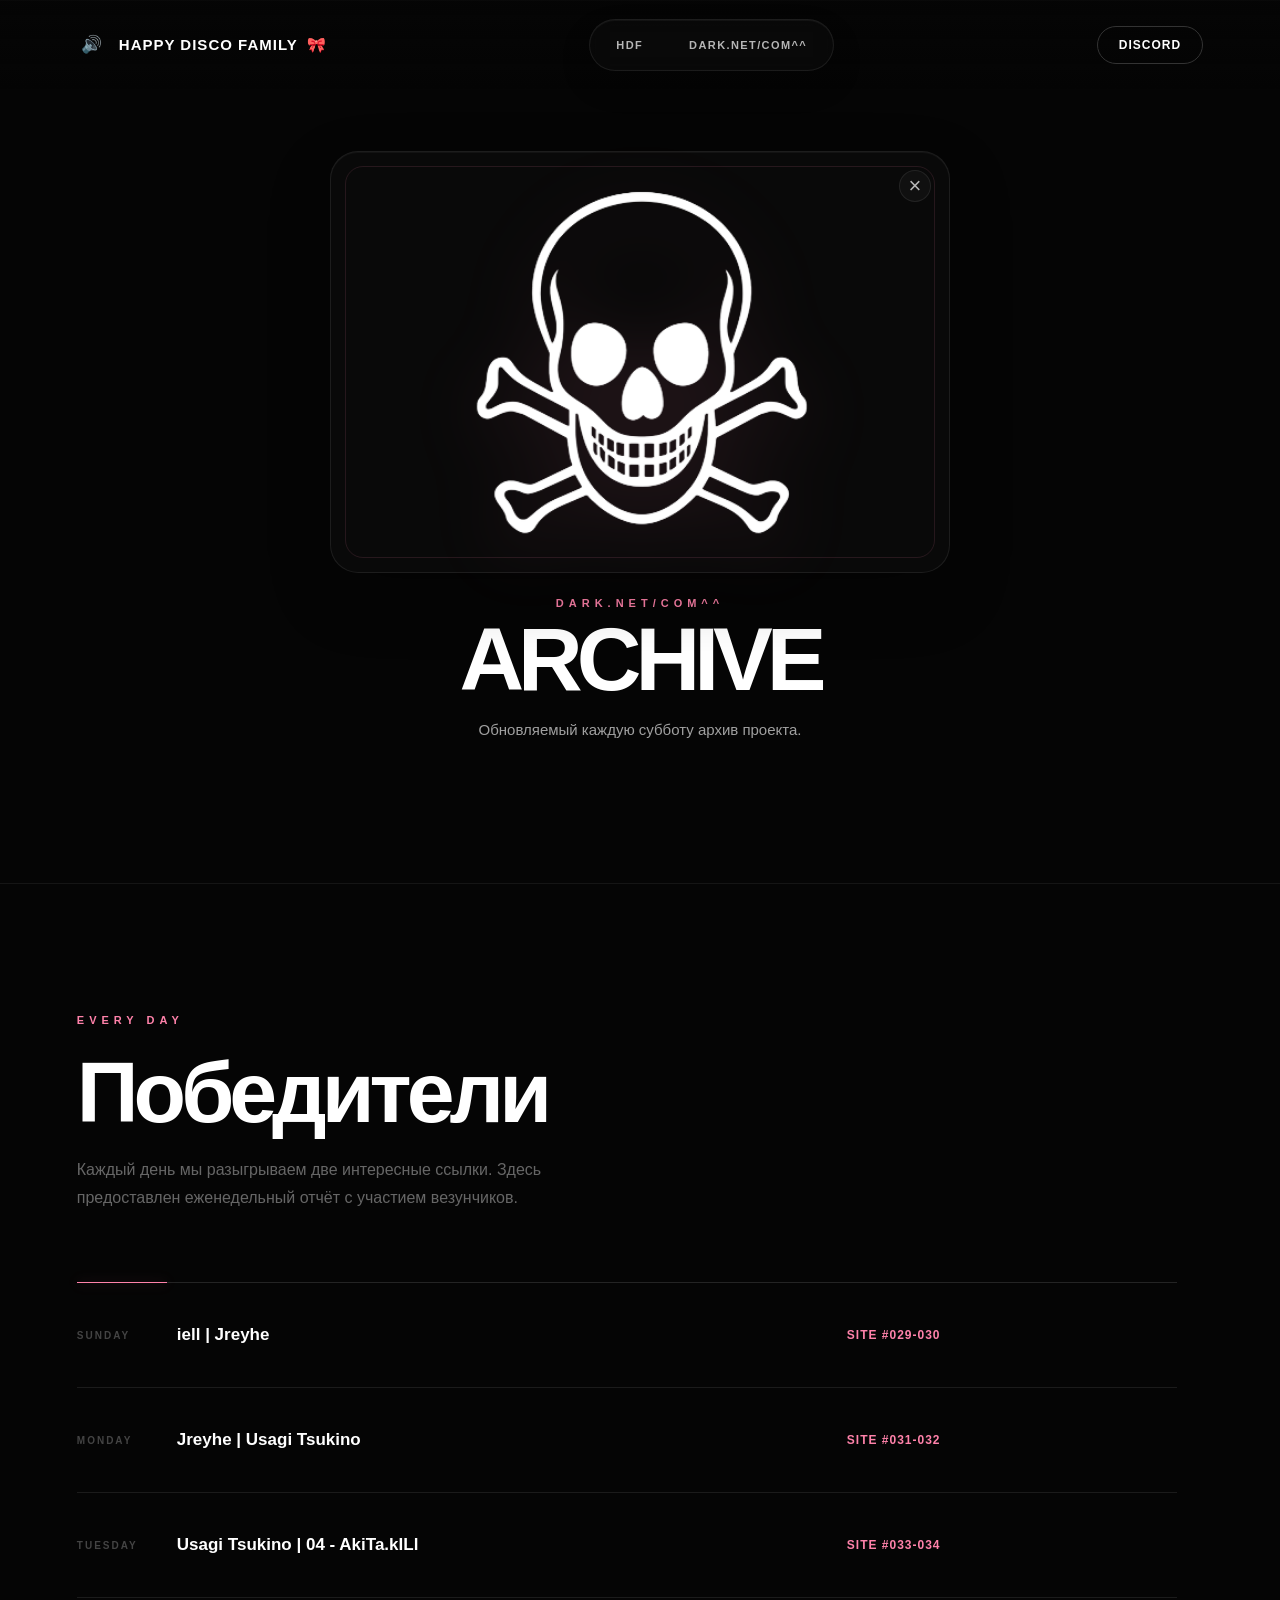
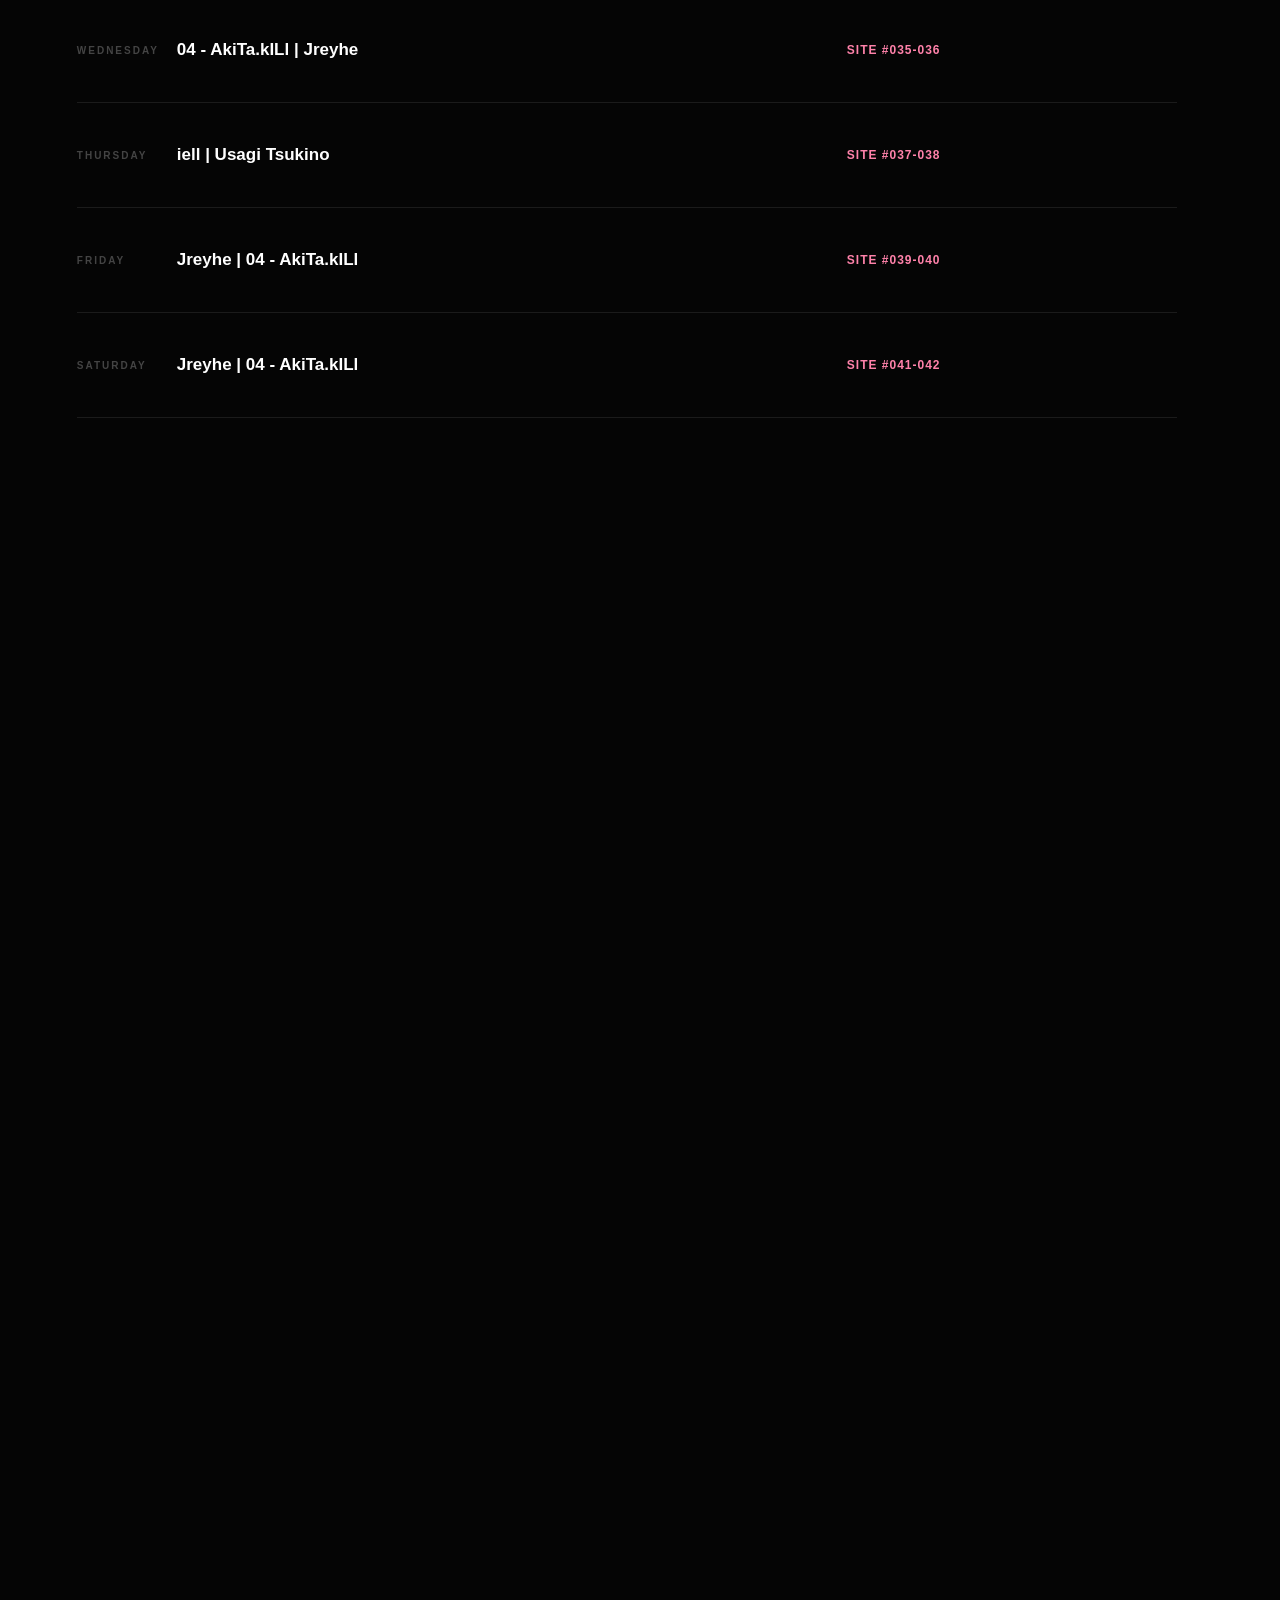
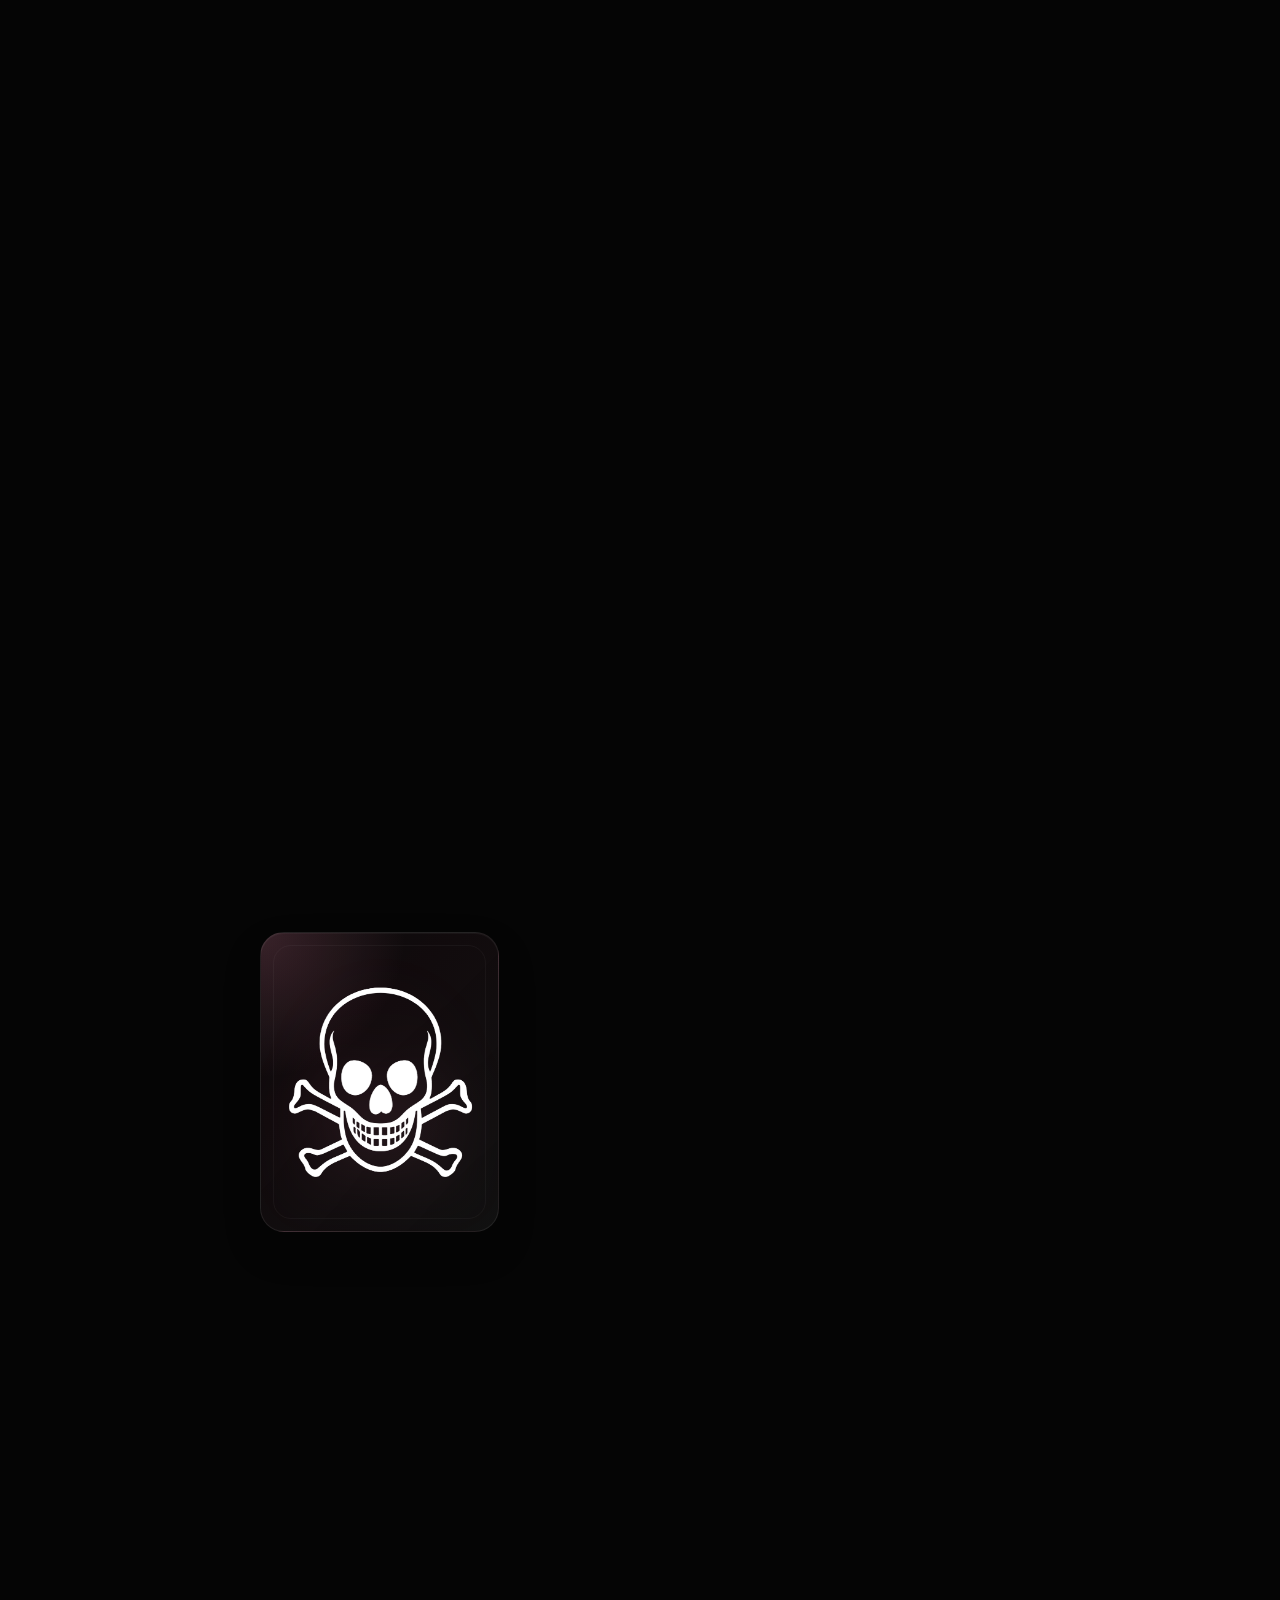
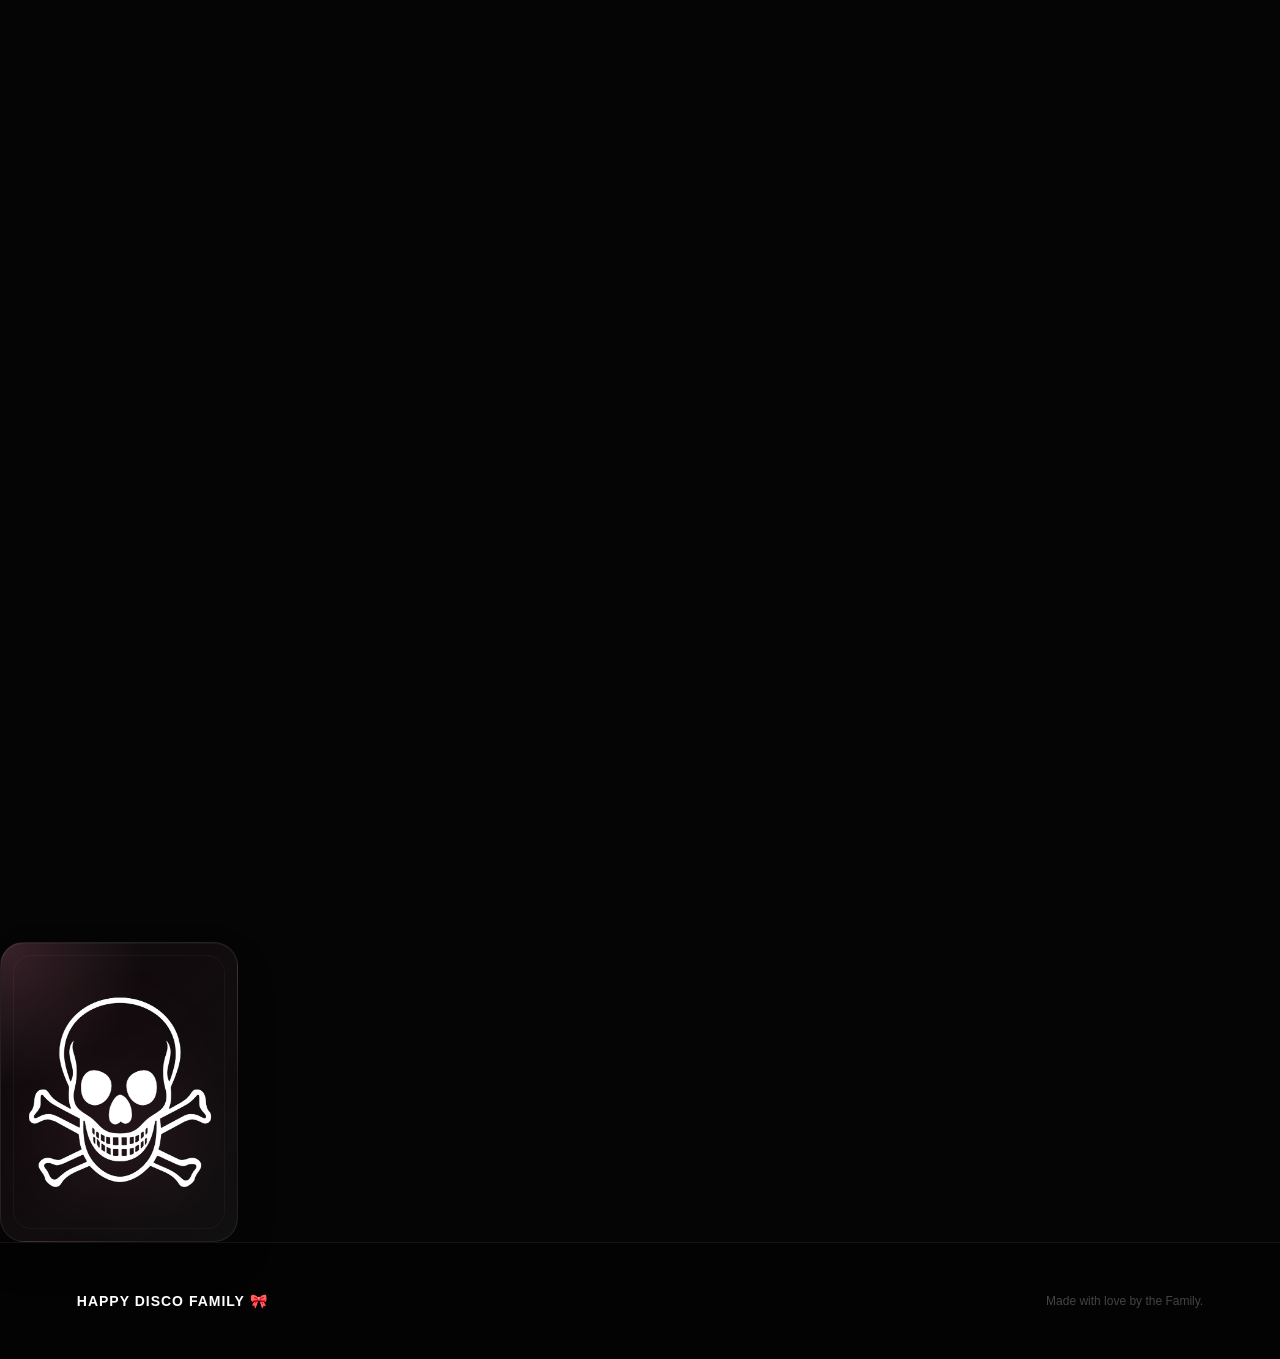
==== commit 90bc015c: "Update archive.html" ====
--- a/archive.html
+++ b/archive.html
@@ -874,7 +874,187 @@
                         </div>
                     </article>
 
-
+                    <article class="flip-card" tabindex="0" aria-label="Перевернуть карточку">
+                        <div class="flip-card-inner">
+                            <div class="flip-card-face flip-card-front">
+                                <img src="images/logo.png" alt="Dark.Net/Com^^" />
+                            </div>
+                            <div class="flip-card-face flip-card-back">
+                                <span class="card-tag">SITE #043</span>
+                                <img class="site-icon" src="icons/tic tac oh.png" alt="Tic Tac Oh" />
+                                <a class="site-link-button" href="https://gitgud.party/tic-tac-oh" target="_blank" rel="noopener noreferrer">ОТКРЫТЬ САЙТ</a>
+                            </div>
+                        </div>
+                    </article>
+
+                    <article class="flip-card" tabindex="0" aria-label="Перевернуть карточку">
+                        <div class="flip-card-inner">
+                            <div class="flip-card-face flip-card-front">
+                                <img src="images/logo.png" alt="Dark.Net/Com^^" />
+                            </div>
+                            <div class="flip-card-face flip-card-back">
+                                <span class="card-tag">SITE #044</span>
+                                <img class="site-icon" src="icons/slow roads.png" alt="Slow Roads" />
+                                <a class="site-link-button" href="https://slowroads.io/" target="_blank" rel="noopener noreferrer">ОТКРЫТЬ САЙТ</a>
+                            </div>
+                        </div>
+                    </article>
+
+                    <article class="flip-card" tabindex="0" aria-label="Перевернуть карточку">
+                        <div class="flip-card-inner">
+                            <div class="flip-card-face flip-card-front">
+                                <img src="images/logo.png" alt="Dark.Net/Com^^" />
+                            </div>
+                            <div class="flip-card-face flip-card-back">
+                                <span class="card-tag">SITE #045</span>
+                                <img class="site-icon" src="icons/the black vault.png" alt="The Black Vault" />
+                                <a class="site-link-button" href="https://www.theblackvault.com/" target="_blank" rel="noopener noreferrer">ОТКРЫТЬ САЙТ</a>
+                            </div>
+                        </div>
+                    </article>
+
+                    <article class="flip-card" tabindex="0" aria-label="Перевернуть карточку">
+                        <div class="flip-card-inner">
+                            <div class="flip-card-face flip-card-front">
+                                <img src="images/logo.png" alt="Dark.Net/Com^^" />
+                            </div>
+                            <div class="flip-card-face flip-card-back">
+                                <span class="card-tag">SITE #046</span>
+                                <img class="site-icon" src="icons/babel image archive.jpg" alt="Babel Image Archive" />
+                                <a class="site-link-button" href="https://babelia.libraryofbabel.info/" target="_blank" rel="noopener noreferrer">ОТКРЫТЬ САЙТ</a>
+                            </div>
+                        </div>
+                    </article>
+
+                    <article class="flip-card" tabindex="0" aria-label="Перевернуть карточку">
+                        <div class="flip-card-inner">
+                            <div class="flip-card-face flip-card-front">
+                                <img src="images/logo.png" alt="Dark.Net/Com^^" />
+                            </div>
+                            <div class="flip-card-face flip-card-back">
+                                <span class="card-tag">SITE #047</span>
+                                <img class="site-icon" src="icons/geek prank.png" alt="Geek Prank" />
+                                <a class="site-link-button" href="https://geekprank.com/" target="_blank" rel="noopener noreferrer">ОТКРЫТЬ САЙТ</a>
+                            </div>
+                        </div>
+                    </article>
+
+                    <article class="flip-card" tabindex="0" aria-label="Перевернуть карточку">
+                        <div class="flip-card-inner">
+                            <div class="flip-card-face flip-card-front">
+                                <img src="images/logo.png" alt="Dark.Net/Com^^" />
+                            </div>
+                            <div class="flip-card-face flip-card-back">
+                                <span class="card-tag">SITE #048</span>
+                                <img class="site-icon" src="icons/frequency 2156.png" alt="Frequency 2156" />
+                                <a class="site-link-button" href="https://frequency2156.com/" target="_blank" rel="noopener noreferrer">ОТКРЫТЬ САЙТ</a>
+                            </div>
+                        </div>
+                    </article>
+
+                    <article class="flip-card" tabindex="0" aria-label="Перевернуть карточку">
+                        <div class="flip-card-inner">
+                            <div class="flip-card-face flip-card-front">
+                                <img src="images/logo.png" alt="Dark.Net/Com^^" />
+                            </div>
+                            <div class="flip-card-face flip-card-back">
+                                <span class="card-tag">SITE #049</span>
+                                <img class="site-icon" src="icons/marine traffic.png" alt="Marine Traffic" />
+                                <a class="site-link-button" href="https://www.marinetraffic.com/" target="_blank" rel="noopener noreferrer">ОТКРЫТЬ САЙТ</a>
+                            </div>
+                        </div>
+                    </article>
+
+                    <article class="flip-card" tabindex="0" aria-label="Перевернуть карточку">
+                        <div class="flip-card-inner">
+                            <div class="flip-card-face flip-card-front">
+                                <img src="images/logo.png" alt="Dark.Net/Com^^" />
+                            </div>
+                            <div class="flip-card-face flip-card-back">
+                                <span class="card-tag">SITE #050</span>
+                                <img class="site-icon" src="icons/submarine cable map.png" alt="Submarine Cable Map" />
+                                <a class="site-link-button" href="https://www.submarinecablemap.com/" target="_blank" rel="noopener noreferrer">ОТКРЫТЬ САЙТ</a>
+                            </div>
+                        </div>
+                    </article>
+
+                    <article class="flip-card" tabindex="0" aria-label="Перевернуть карточку">
+                        <div class="flip-card-inner">
+                            <div class="flip-card-face flip-card-front">
+                                <img src="images/logo.png" alt="Dark.Net/Com^^" />
+                            </div>
+                            <div class="flip-card-face flip-card-back">
+                                <span class="card-tag">SITE #051</span>
+                                <img class="site-icon" src="icons/play classic games.png" alt="Play Classic Games" />
+                                <a class="site-link-button" href="https://playclassic.games/games" target="_blank" rel="noopener noreferrer">ОТКРЫТЬ САЙТ</a>
+                            </div>
+                        </div>
+                    </article>
+
+                    <article class="flip-card" tabindex="0" aria-label="Перевернуть карточку">
+                        <div class="flip-card-inner">
+                            <div class="flip-card-face flip-card-front">
+                                <img src="images/logo.png" alt="Dark.Net/Com^^" />
+                            </div>
+                            <div class="flip-card-face flip-card-back">
+                                <span class="card-tag">SITE #052</span>
+                                <img class="site-icon" src="icons/scream club.png" alt="Scream Club" />
+                                <a class="site-link-button" href="https://screamclub.club/" target="_blank" rel="noopener noreferrer">ОТКРЫТЬ САЙТ</a>
+                            </div>
+                        </div>
+                    </article>
+
+                    <article class="flip-card" tabindex="0" aria-label="Перевернуть карточку">
+                        <div class="flip-card-inner">
+                            <div class="flip-card-face flip-card-front">
+                                <img src="images/logo.png" alt="Dark.Net/Com^^" />
+                            </div>
+                            <div class="flip-card-face flip-card-back">
+                                <span class="card-tag">SITE #053</span>
+                                <img class="site-icon" src="icons/distance to mars.png" alt="Distance to Mars" />
+                                <a class="site-link-button" href="https://distancetomars.com/" target="_blank" rel="noopener noreferrer">ОТКРЫТЬ САЙТ</a>
+                            </div>
+                        </div>
+                    </article>
+
+                    <article class="flip-card" tabindex="0" aria-label="Перевернуть карточку">
+                        <div class="flip-card-inner">
+                            <div class="flip-card-face flip-card-front">
+                                <img src="images/logo.png" alt="Dark.Net/Com^^" />
+                            </div>
+                            <div class="flip-card-face flip-card-back">
+                                <span class="card-tag">SITE #054</span>
+                                <img class="site-icon" src="icons/how far is andromeda.png" alt="How Far is Andromeda" />
+                                <a class="site-link-button" href="https://howfarawayisandromeda.neocities.org/" target="_blank" rel="noopener noreferrer">ОТКРЫТЬ САЙТ</a>
+                            </div>
+                        </div>
+                    </article>
+
+                    <article class="flip-card" tabindex="0" aria-label="Перевернуть карточку">
+                        <div class="flip-card-inner">
+                            <div class="flip-card-face flip-card-front">
+                                <img src="images/logo.png" alt="Dark.Net/Com^^" />
+                            </div>
+                            <div class="flip-card-face flip-card-back">
+                                <span class="card-tag">SITE #055</span>
+                                <img class="site-icon" src="icons/100 000 stars.png" alt="100 000 Stars" />
+                                <a class="site-link-button" href="https://stars.chromeexperiments.com/" target="_blank" rel="noopener noreferrer">ОТКРЫТЬ САЙТ</a>
+                            </div>
+                        </div>
+                    </article>
+
+                    <article class="flip-card" tabindex="0" aria-label="Перевернуть карточку">
+                        <div class="flip-card-inner">
+                            <div class="flip-card-face flip-card-front">
+                                <img src="images/logo.png" alt="Dark.Net/Com^^" />
+                            </div>
+                            <div class="flip-card-face flip-card-back">
+                                <span class="card-tag">SITE #056</span>
+                                <img class="site-icon" src="icons/space objects comparison.png" alt="Space Objects Comparison" />
+                                <a class="site-link-button" href="https://mr21.github.io/space-object-comparison" target="_blank" rel="noopener noreferrer">ОТКРЫТЬ САЙТ</a>
+                            </div>
+                        </div>
+                    </article>
 
                 </div>
             </div>
--- a/style.css
+++ b/style.css
@@ -1821,6 +1821,7 @@
     height: 300px;
     cursor: pointer;
     outline: none;
+    touch-action: manipulation;
     transition: transform 0.3s ease, filter 0.3s ease;
 }
 
@@ -1986,6 +1987,7 @@
     font-weight: 700;
     letter-spacing: 1.5px;
     text-decoration: none;
+    touch-action: manipulation;
     transition: background 0.3s ease, border-color 0.3s ease, transform 0.3s ease;
 }
 
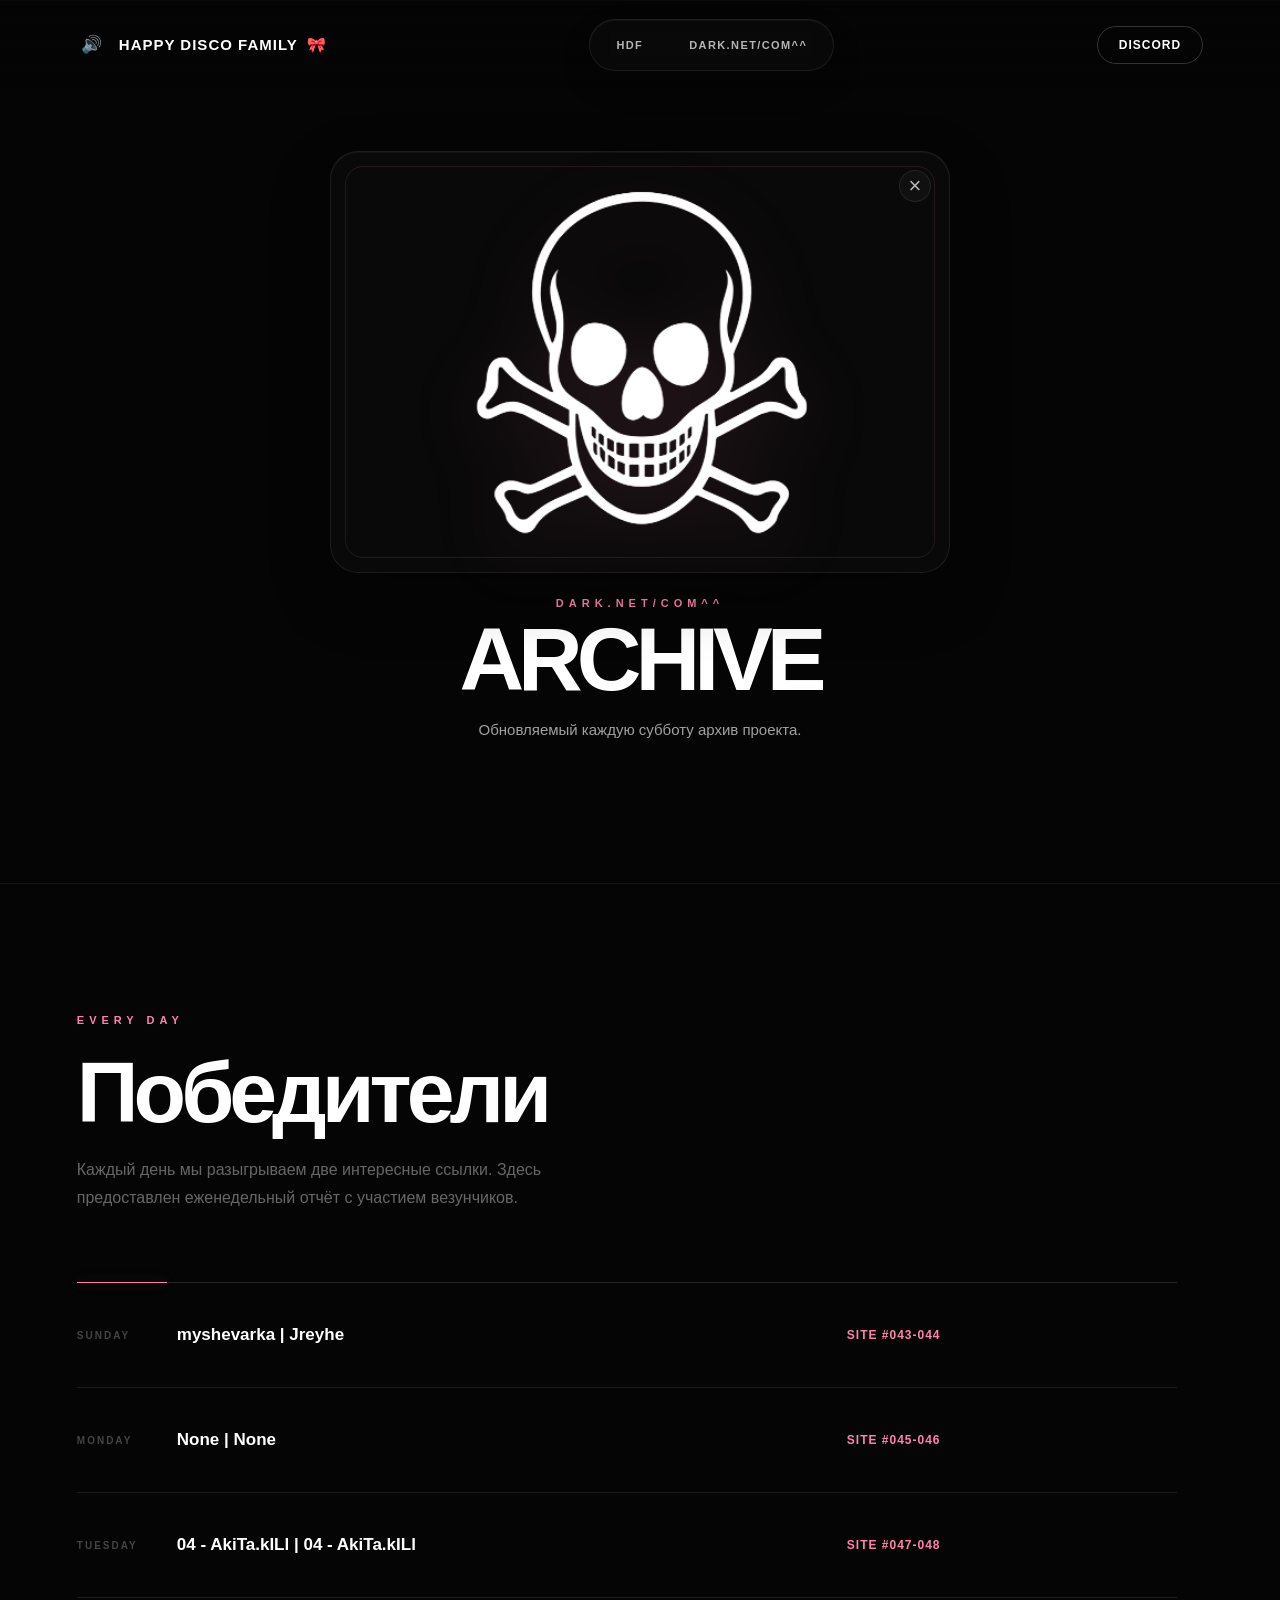
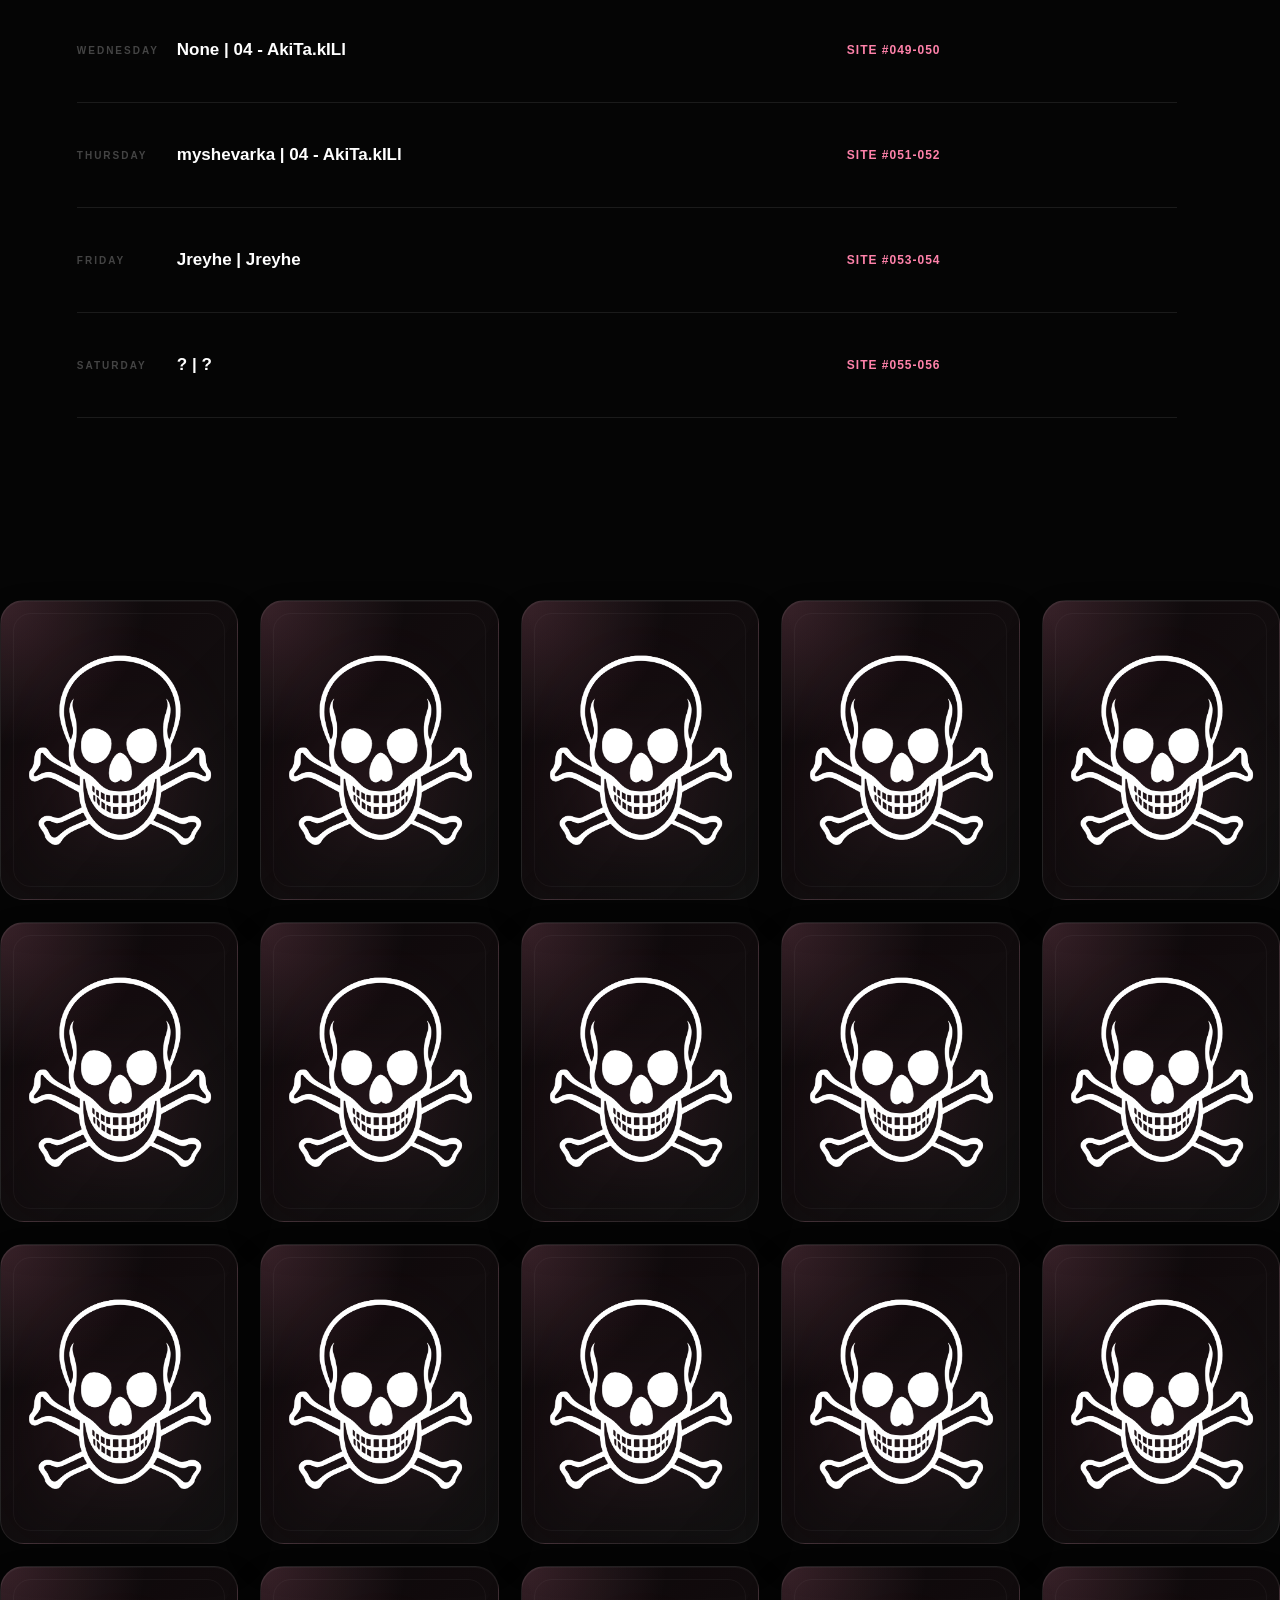
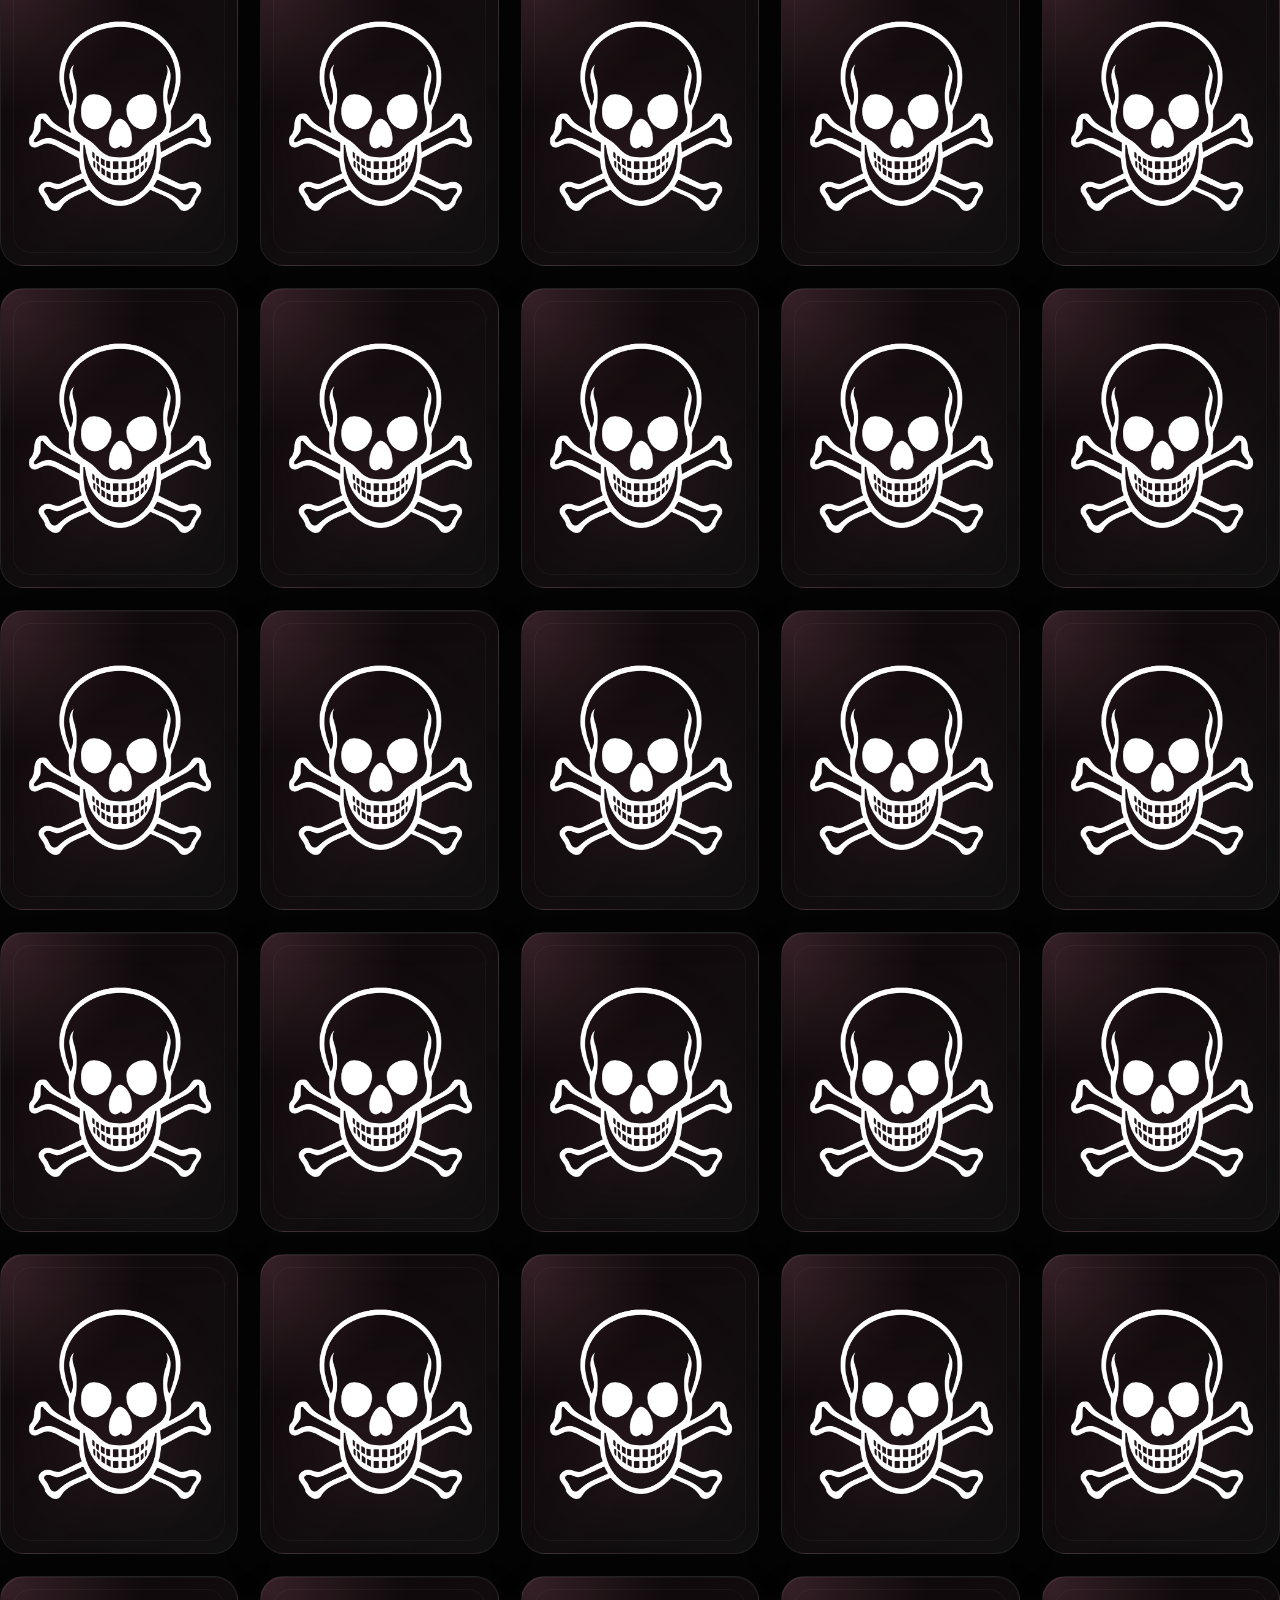
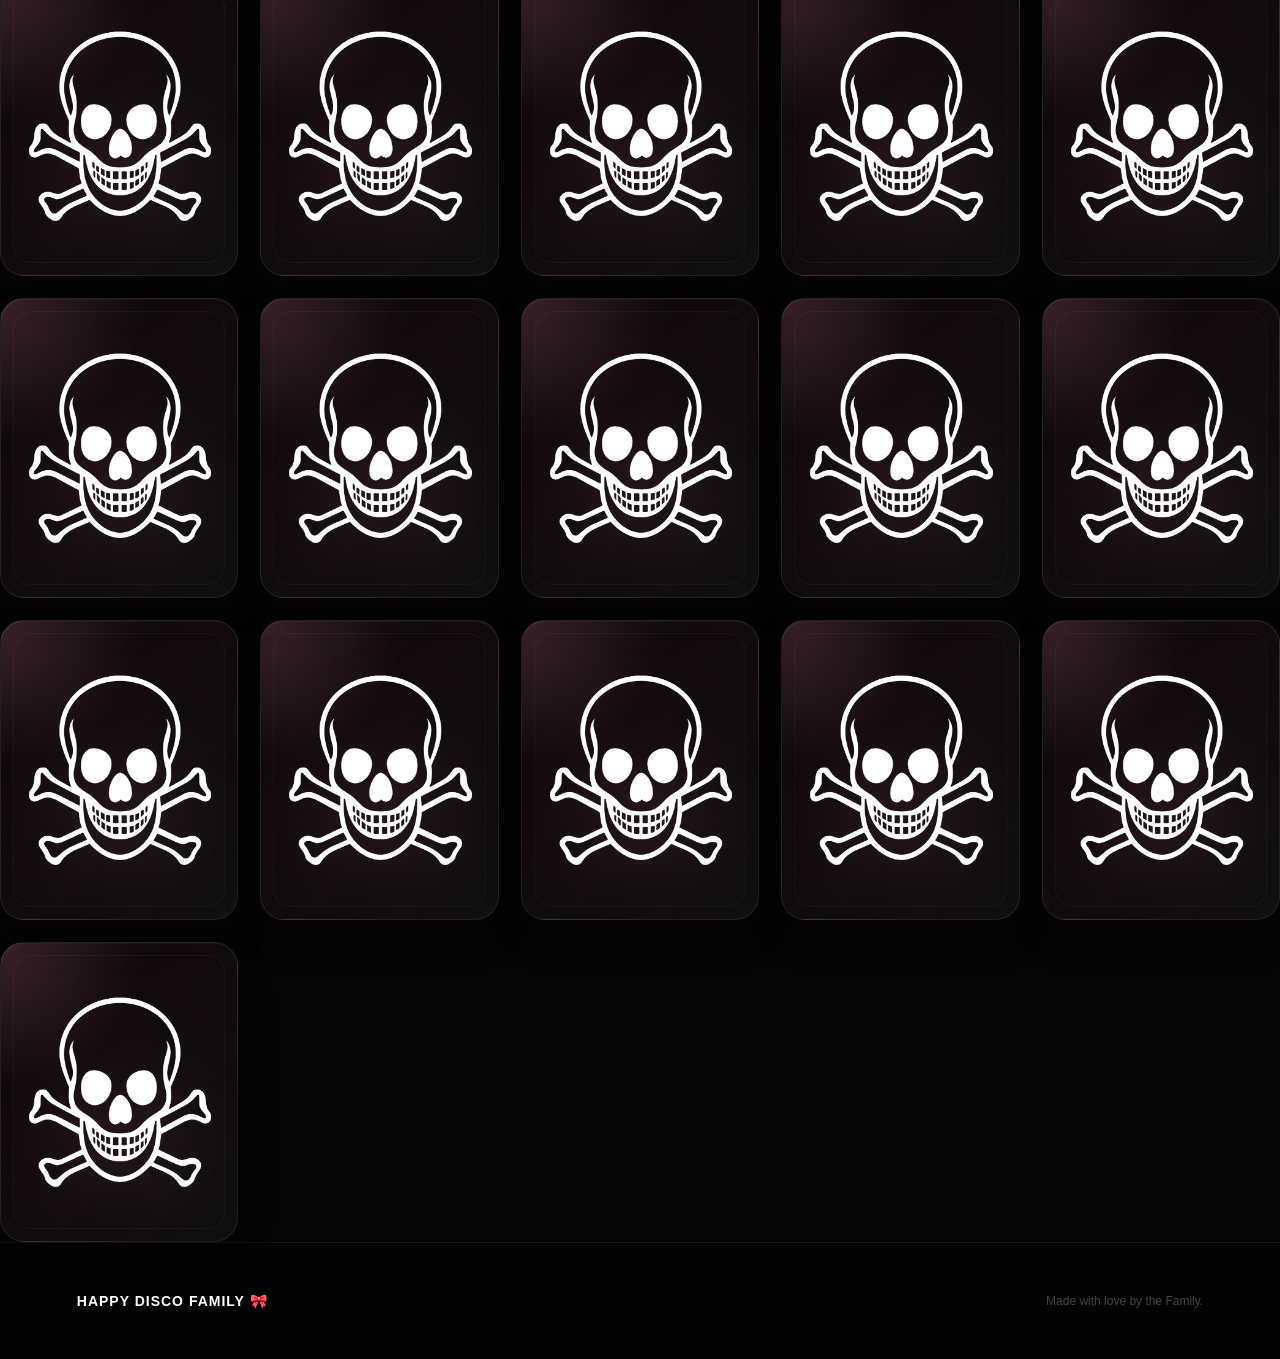
==== commit a93d0c00: "Update archive.html" ====
--- a/archive.html
+++ b/archive.html
@@ -180,12 +180,12 @@
 
 
                     <span class="winner-name">
-                        iell | Jreyhe
+                        myshevarka | Jreyhe
                     </span>
 
 
                     <span class="winner-site">
-                        SITE #029-030
+                        SITE #043-044
                     </span>
 
                 </div>
@@ -200,12 +200,12 @@
 
 
                     <span class="winner-name">
-                        Jreyhe | Usagi Tsukino
+                        None | None
                     </span>
 
 
                     <span class="winner-site">
-                        SITE #031-032
+                        SITE #045-046
                     </span>
 
                 </div>
@@ -220,12 +220,12 @@
 
 
                     <span class="winner-name">
-                        Usagi Tsukino | 04 - AkiTa.kILl
+                        04 - AkiTa.kILl | 04 - AkiTa.kILl
                     </span>
 
 
                     <span class="winner-site">
-                        SITE #033-034
+                        SITE #047-048
                     </span>
 
                 </div>
@@ -240,12 +240,12 @@
 
 
                     <span class="winner-name">
-                        04 - AkiTa.kILl | Jreyhe
+                        None | 04 - AkiTa.kILl
                     </span>
 
 
                     <span class="winner-site">
-                        SITE #035-036
+                        SITE #049-050
                     </span>
 
                 </div>
@@ -260,12 +260,12 @@
 
 
                     <span class="winner-name">
-                        iell | Usagi Tsukino
+                        myshevarka | 04 - AkiTa.kILl
                     </span>
 
 
                     <span class="winner-site">
-                        SITE #037-038
+                        SITE #051-052
                     </span>
 
                 </div>
@@ -280,12 +280,12 @@
 
 
                     <span class="winner-name">
-                        Jreyhe | 04 - AkiTa.kILl
+                        Jreyhe | Jreyhe
                     </span>
 
 
                     <span class="winner-site">
-                        SITE #039-040
+                        SITE #053-054
                     </span>
 
                 </div>
@@ -300,12 +300,12 @@
 
 
                     <span class="winner-name">
-                        Jreyhe | 04 - AkiTa.kILl
+                        ? | ?
                     </span>
 
 
                     <span class="winner-site">
-                        SITE #041-042
+                        SITE #055-056
                     </span>
 
                 </div>
--- a/style.css
+++ b/style.css
@@ -2625,9 +2625,59 @@
 МОБИЛЬНАЯ ВЕРСИЯ
 ========================================================= */
 
-@media (max-width: 800px) {
+@media (pointer: coarse) {
 body {
     overflow-x: hidden;
+}
+
+.flip-card {
+    height: auto;
+    aspect-ratio: 3 / 5;
+    min-width: 0;
+    -webkit-tap-highlight-color: transparent;
+    user-select: none;
+}
+
+.flip-card-inner {
+    transform: none !important;
+}
+
+.flip-card.is-flipped .flip-card-inner {
+    transform: none !important;
+}
+
+.flip-card-front {
+    display: none;
+}
+
+.flip-card-back {
+    position: relative;
+    transform: none !important;
+    transform-style: flat;
+    backface-visibility: visible;
+    display: flex;
+    align-items: center;
+    justify-content: center;
+    width: 100%;
+    height: 100%;
+}
+
+.site-link-button,
+.flip-card,
+.flip-card-back {
+    -webkit-tap-highlight-color: transparent;
+    outline: none;
+}
+
+.site-link-button:focus,
+.site-link-button:active,
+.flip-card:focus,
+.flip-card:active {
+    outline: none;
+}
+
+.archive-template-card .flip-card-back {
+    outline: none;
 }
 
 .navbar {
@@ -3007,7 +3057,7 @@
 
 }
 
-@media (max-width: 480px) {
+@media (pointer: coarse) and (max-width: 480px) {
 .navbar {
     height: 72px;
 }
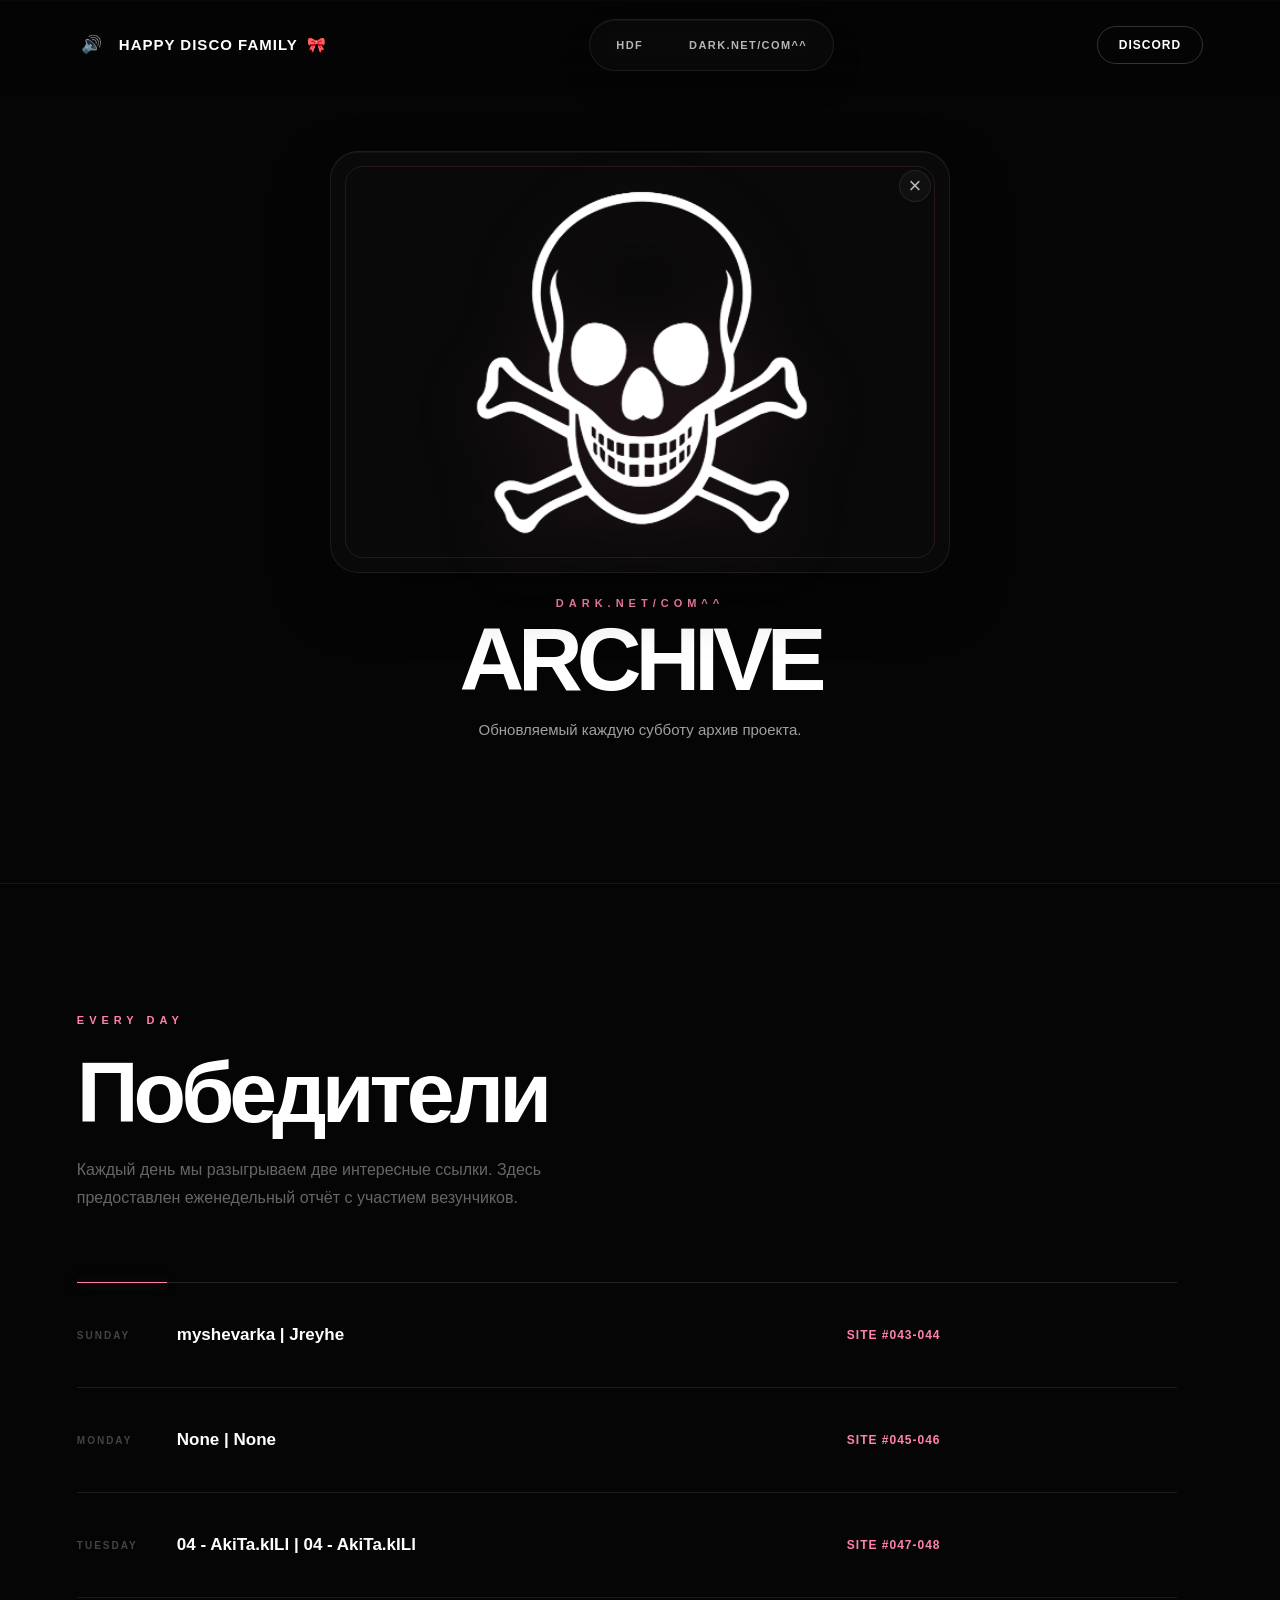
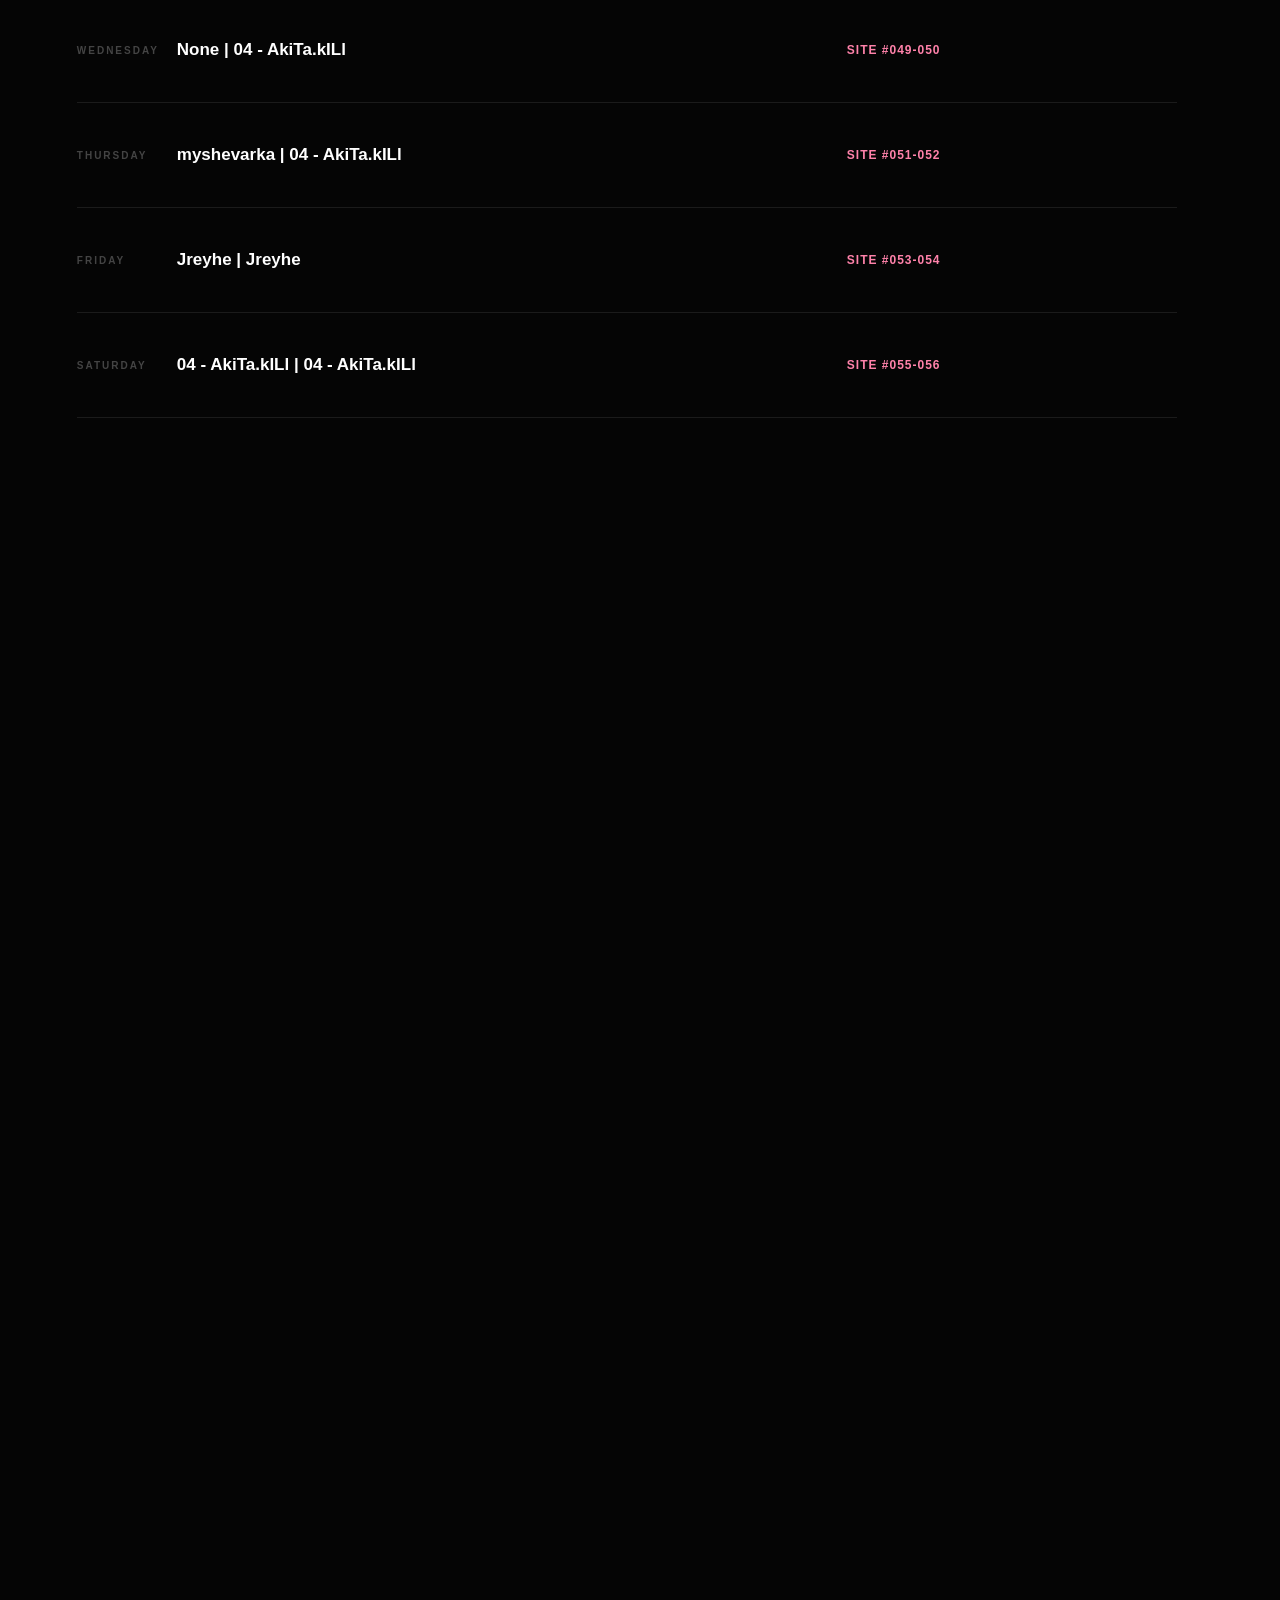
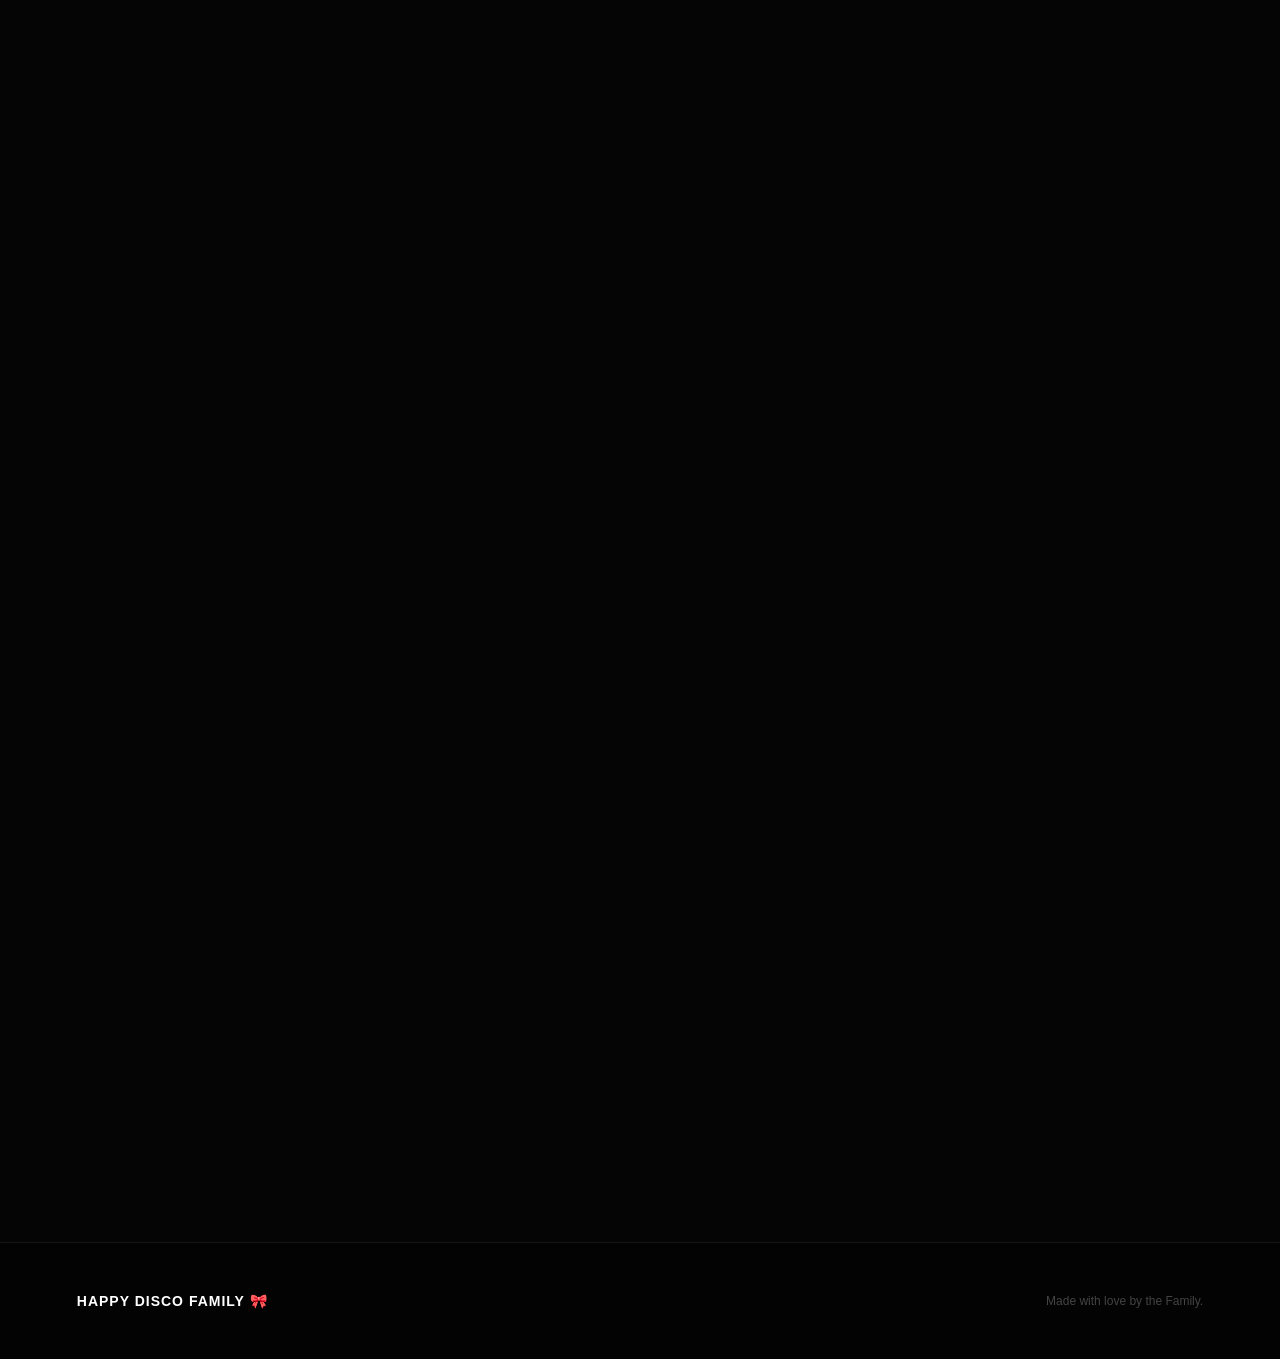
==== commit 503cc3a6: "Update archive.html" ====
--- a/archive.html
+++ b/archive.html
@@ -300,7 +300,7 @@
 
 
                     <span class="winner-name">
-                        ? | ?
+                        04 - AkiTa.kILl | 04 - AkiTa.kILl
                     </span>
 
 
